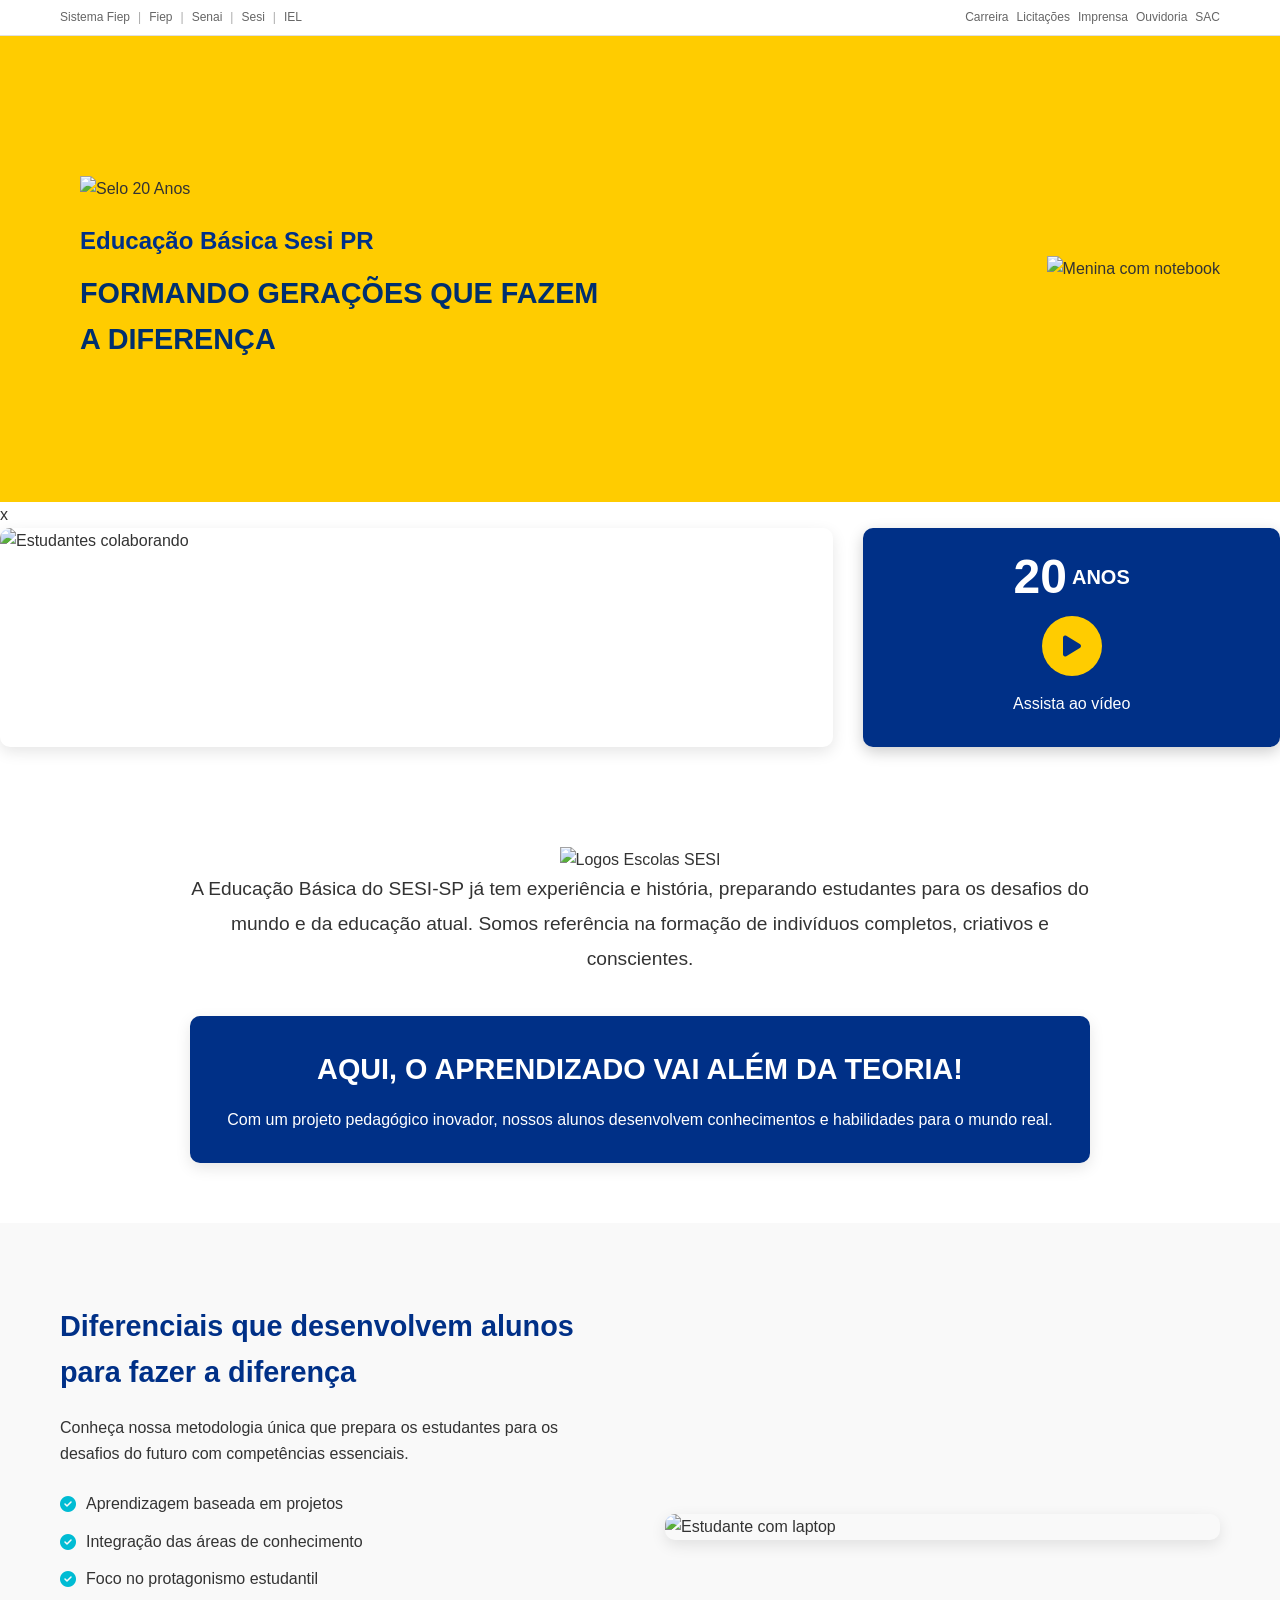
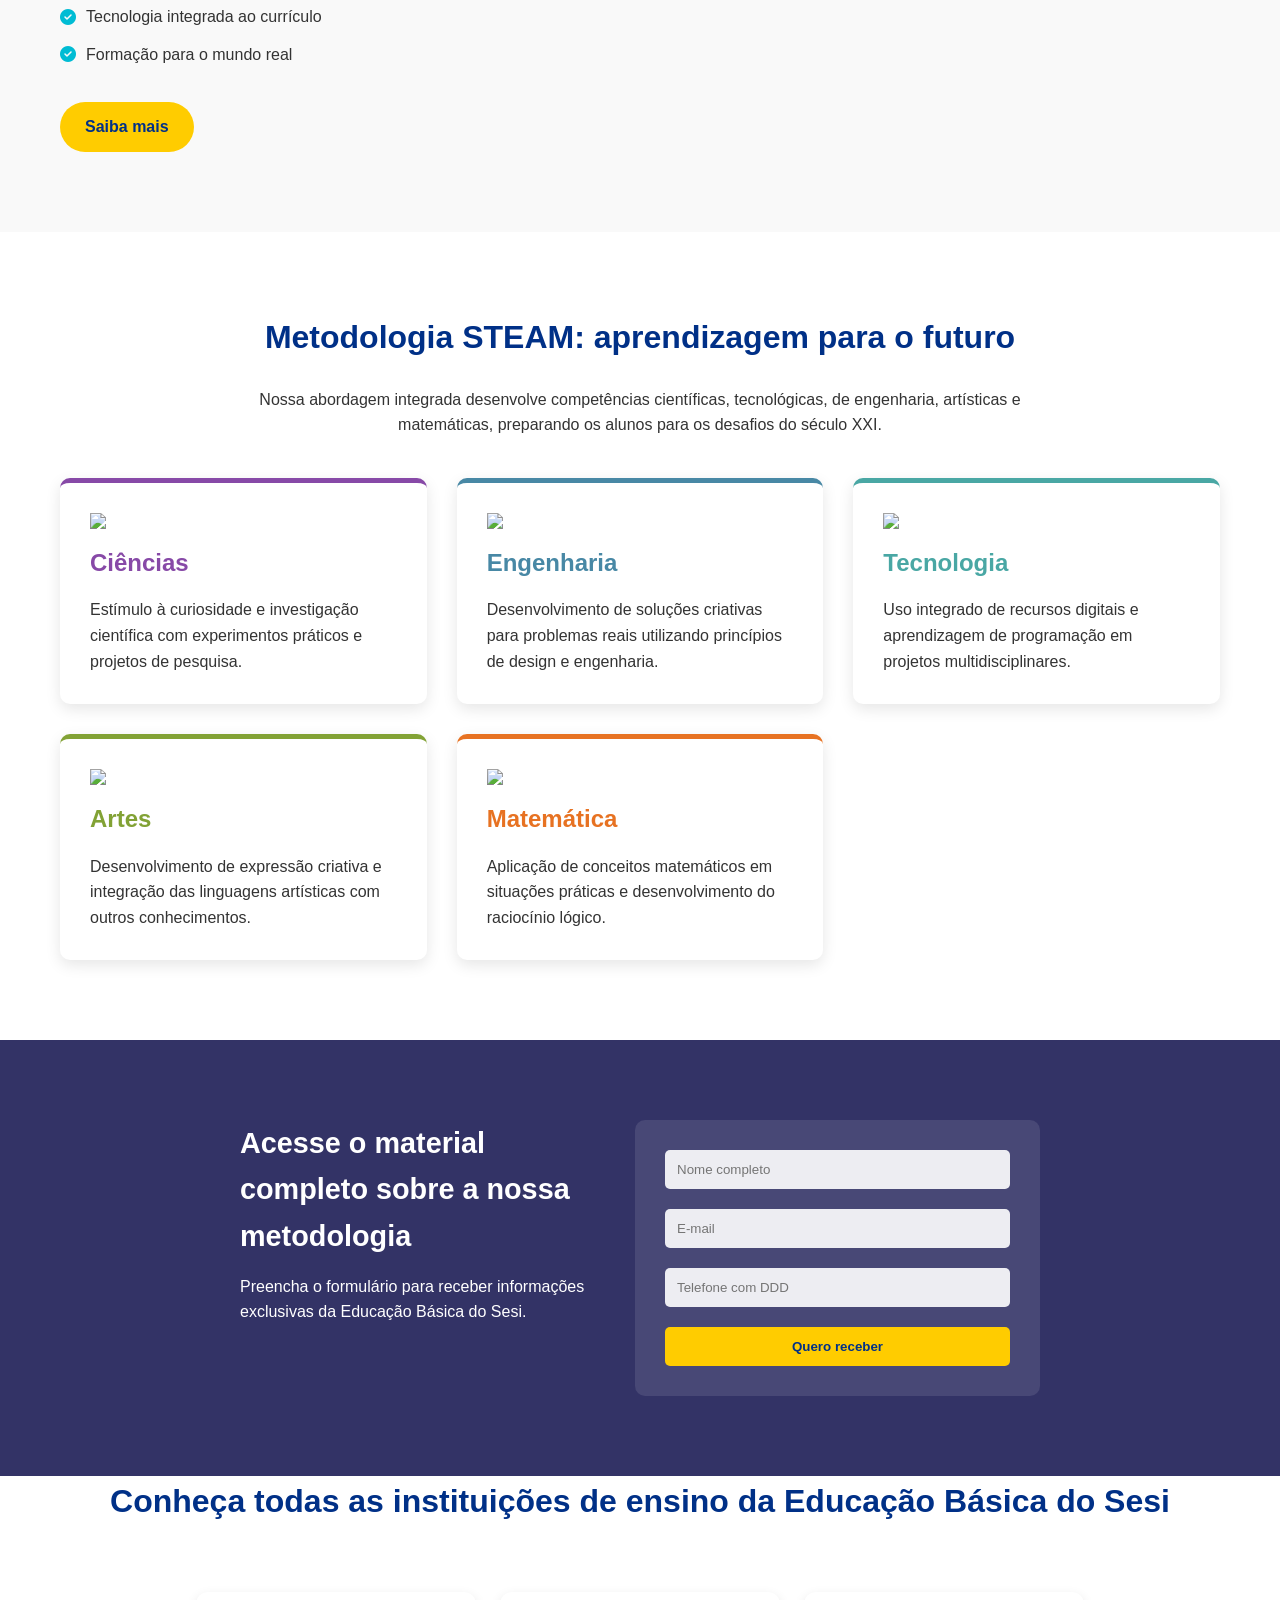
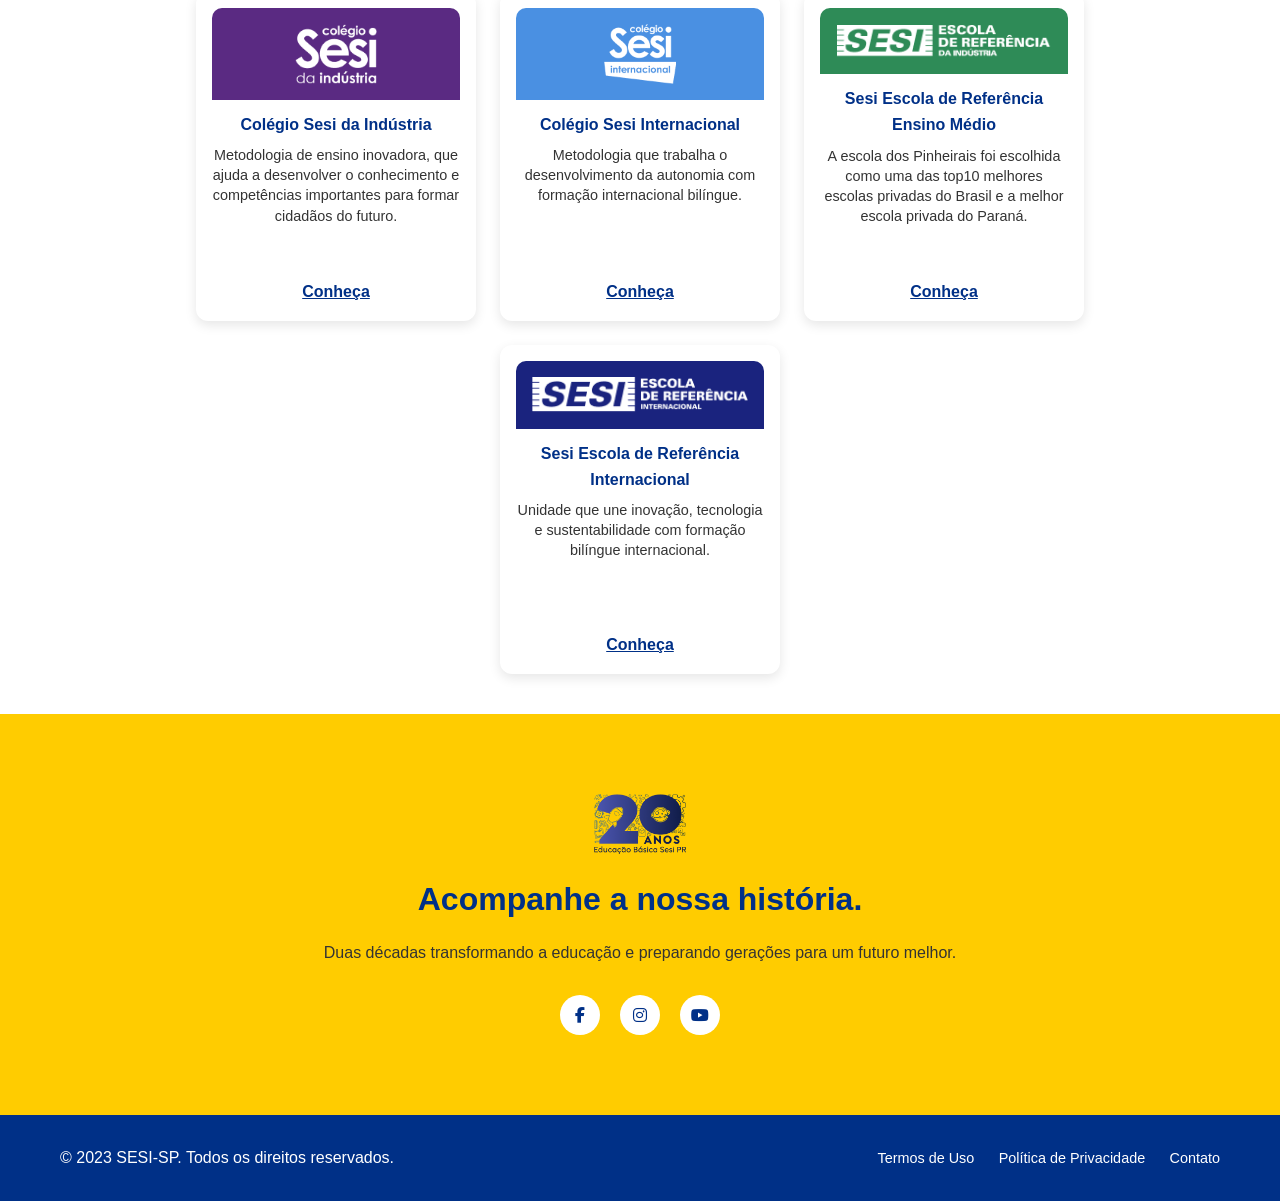
==== index.html @ 0df1d11f "Primeiro commit" ====
<!DOCTYPE html>
<html lang="pt-br">
<head>
  <meta charset="UTF-8">
  <meta name="viewport" content="width=device-width, initial-scale=1.0">
  <title>SESI - 20 Anos de Educação Básica</title>
  <link rel="stylesheet" href="styles.css">
  <link rel="stylesheet" href="https://cdnjs.cloudflare.com/ajax/libs/font-awesome/6.4.0/css/all.min.css">
</head>
<body>
  <!-- Header institucional branco do Sistema Fiep -->
<div class="header-institucional">
  <div class="container institucional-container">
    <div class="institucional-links">
      <a href="#">Sistema Fiep</a>
      <span>|</span>
      <a href="#">Fiep</a>
      <span>|</span>
      <a href="#">Senai</a>
      <span>|</span>
      <a href="#">Sesi</a>
      <span>|</span>
      <a href="#">IEL</a>
    </div>
    <div class="institucional-acessos">
      <a href="#">Carreira</a>
      <a href="#">Licitações</a>
      <a href="#">Imprensa</a>
      <a href="#">Ouvidoria</a>
      <a href="#">SAC</a>
    </div>
  </div>
</div>





<section class="hero" id="hero">
  <div class="hero-overlay">
    <div class="container hero-content">
      <div class="hero-left">
        <img src="selo_principal 1.png" alt="Selo 20 Anos" class="hero-selo">
        <h1 class="hero-title">Educação Básica Sesi PR</h1>
        <h2 class="hero-subtitle">FORMANDO GERAÇÕES QUE FAZEM A DIFERENÇA</h2>
      </div>
      <div class="hero-right">
        <img src="Image section.png" alt="Menina com notebook" class="hero-girl">
      </div>
    </div>
    
  </div>
</section>

x      
      
      <div class="hero-media">
        <div class="image-container">
          <img src="84f79b8d1140497e7cabdda8fb8dc31357191527.jpg" alt="Estudantes colaborando" class="student-image">
        </div>
        <div class="video-container">
          <div class="video-card">
            <span class="video-logo"><span class="number-20">20</span> <span class="anos">ANOS</span></span>
            <button class="video-btn" id="videoBtn">
              <i class="fas fa-play"></i>
            </button>
            <p>Assista ao vídeo</p>
          </div>
        </div>
      </div>
    </div>
  </section>

  <!-- Mission Statement -->
  <section class="mission">
    <div class="container">
      <div class="hero-logos">
        <img src="Logos section.png" alt="Logos Escolas SESI">
      </div>
      <p class="mission-text">A Educação Básica do SESI-SP já tem experiência e história, preparando estudantes para os desafios do mundo e da educação atual. Somos referência na formação de indivíduos completos, criativos e conscientes.</p>
      
      <div class="highlight-box">
        <h2>AQUI, O APRENDIZADO VAI ALÉM DA TEORIA!</h2>
        <p>Com um projeto pedagógico inovador, nossos alunos desenvolvem conhecimentos e habilidades para o mundo real.</p>
      </div>
    </div>
  </section>

  <!-- Differentials Section -->
  <section class="differentials">
    <div class="container">
      <div class="diff-content">
        <h2>Diferenciais que desenvolvem alunos para fazer a diferença</h2>
        <p>Conheça nossa metodologia única que prepara os estudantes para os desafios do futuro com competências essenciais.</p>
        <ul class="diff-list">
          <li><i class="fas fa-check-circle"></i> Aprendizagem baseada em projetos</li>
          <li><i class="fas fa-check-circle"></i> Integração das áreas de conhecimento</li>
          <li><i class="fas fa-check-circle"></i> Foco no protagonismo estudantil</li>
          <li><i class="fas fa-check-circle"></i> Tecnologia integrada ao currículo</li>
          <li><i class="fas fa-check-circle"></i> Formação para o mundo real</li>
        </ul>
        <a href="#" class="cta-button">Saiba mais</a>
      </div>
      <div class="diff-image">
        <img src="https://images.pexels.com/photos/8197534/pexels-photo-8197534.jpeg?auto=compress&cs=tinysrgb&w=1260&h=750&dpr=1" alt="Estudante com laptop" class="student-laptop">
      </div>
    </div>
  </section>

  <!-- STEAM Methodology -->
  <section class="steam-methodology" id="metodologia">
    <div class="container">
      <h2 class="section-title">Metodologia STEAM: aprendizagem para o futuro</h2>
      <p class="section-description">Nossa abordagem integrada desenvolve competências científicas, tecnológicas, de engenharia, artísticas e matemáticas, preparando os alunos para os desafios do século XXI.</p>
      
      <div class="steam-areas" id="areas">
        <div class="steam-card" style="--steam-color: #8749A7;">
          <div class="steam-logo">
           <img src="ciencia.png">
          </div>
          <h3>Ciências</h3>
          <p>Estímulo à curiosidade e investigação científica com experimentos práticos e projetos de pesquisa.</p>
        </div>
        
        <div class="steam-card" style="--steam-color: #4888A5;">
          <div class="steam-logo">
            <img src="engenharia.png">
          </div>
          <h3>Engenharia</h3>
          <p>Desenvolvimento de soluções criativas para problemas reais utilizando princípios de design e engenharia.</p>
        </div>
        
        <div class="steam-card" style="--steam-color: #49A7A4;">
          <div class="steam-logo">
           <img src="tecnologia.png">
          </div>
          <h3>Tecnologia</h3>
          <p>Uso integrado de recursos digitais e aprendizagem de programação em projetos multidisciplinares.</p>
        </div>
        
        <div class="steam-card" style="--steam-color: #82A235;">
          <div class="steam-logo">
            <img src="artes.png">
          </div>
          <h3>Artes</h3>
          <p>Desenvolvimento de expressão criativa e integração das linguagens artísticas com outros conhecimentos.</p>
        </div>
        
        <div class="steam-card" style="--steam-color: #E77222;">
          <div class="steam-logo">
            <img src="matematica.png">
          </div>
          <h3>Matemática</h3>
          <p>Aplicação de conceitos matemáticos em situações práticas e desenvolvimento do raciocínio lógico.</p>
        </div>
      </div>
    </div>
  </section>

  <!-- Contact Form -->
  <section class="contact-form" id="contato">
    <div class="container">
      <div class="form-wrapper">
        <div class="form-text">
          <h2>Acesse o material completo sobre a nossa metodologia</h2>
          <p>Preencha o formulário para receber informações exclusivas da Educação Básica do Sesi.</p>
        </div>
        
        <form id="materialForm">
          <div class="form-group">
            <input type="text" id="nome" placeholder="Nome completo" required>
          </div>
          <div class="form-group">
            <input type="email" id="email" placeholder="E-mail" required>
          </div>
          <div class="form-group">
            <input type="tel" id="telefone" placeholder="Telefone com DDD" required>
          </div>
          <button type="submit" class="submit-btn">Quero receber</button>
        </form>
      </div>
    </div>
  </section>

  <!-- Educational Institutions -->
  <section class="institutions">
    <div class="container">
      <h2 class="section-title">Conheça todas as instituições de ensino da Educação Básica do Sesi</h2>
      
<div class="institutions-grid">
  <div class="institution-card">
    <div class="institution-image-area bg-purple">
      <img src="imagens/sesi da industria.png" alt="Logo SESI" class="institution-logo">
    </div>
    <h3>Colégio Sesi da Indústria</h3>
    <p>Metodologia de ensino inovadora, que ajuda a desenvolver o conhecimento e competências importantes para formar cidadãos do futuro.</p>
    <a href="#" class="more-info">Conheça</a>
  </div>

  <div class="institution-card">
    <div class="institution-image-area bg-blue">
      <img src="imagens/Grupo_2693.png" alt="Logo SESI" class="institution-logo">
    </div>
    <h3>Colégio Sesi Internacional</h3>
    <p>Metodologia que trabalha o desenvolvimento da autonomia com formação internacional bilíngue.</p>
    <a href="#" class="more-info">Conheça</a>
  </div>

  <div class="institution-card">
    <div class="institution-image-area bg-green">
      <img src="imagens/logo-escola_referencia.png" alt="Logo SESI" class="institution-logo">
    </div>
    <h3>Sesi Escola de Referência Ensino Médio</h3>
    <p>A escola dos Pinheirais foi escolhida como uma das top10 melhores escolas privadas do Brasil e a melhor escola privada do Paraná.</p>
    <a href="#" class="more-info">Conheça</a>
  </div>

  <div class="institution-card">
    <div class="institution-image-area bg-darkblue">
      <img src="imagens/logo-escola-referencia_internacional.png" alt="Logo SESI" class="institution-logo">
    </div>
    <h3>Sesi Escola de Referência Internacional</h3>
    <p>Unidade que une inovação, tecnologia e sustentabilidade com formação bilíngue internacional.</p>
    <a href="#" class="more-info">Conheça</a>
  </div>
</div>


  </section>

  <!-- History Section -->
  <section class="history">
    <div class="container">
      <div class="history-content">
        <div class="anniversary-logo footer-logo">
         <img src="selos/selo_20_anos_foooter.png">
        </div>
        <h2>Acompanhe a nossa história.</h2>
        <p>Duas décadas transformando a educação e preparando gerações para um futuro melhor.</p>
        <div class="social-links">
          <a href="#" class="social-icon"><i class="fab fa-facebook-f"></i></a>
          <a href="#" class="social-icon"><i class="fab fa-instagram"></i></a>
          <a href="#" class="social-icon"><i class="fab fa-youtube"></i></a>
        </div>
      </div>
    </div>
  </section>

  <!-- Footer -->
  <footer>
    <div class="container">
      <div class="footer-content">
        <p>&copy; 2023 SESI-SP. Todos os direitos reservados.</p>
        <div class="footer-links">
          <a href="#">Termos de Uso</a>
          <a href="#">Política de Privacidade</a>
          <a href="#">Contato</a>
        </div>
      </div>
    </div>
  </footer>

  <!-- Video Modal -->
  <div class="modal" id="videoModal">
    <div class="modal-content">
      <span class="close-btn">&times;</span>
      <div class="video-wrapper">
        <iframe width="560" height="315" src="" title="SESI 20 Anos" frameborder="0" allow="accelerometer; autoplay; clipboard-write; encrypted-media; gyroscope; picture-in-picture" allowfullscreen></iframe>
      </div>
    </div>
  </div>

  <script src="script.js"></script>
</body>
</html>
---- styles.css ----
/* Base Styles */
:root {
  --primary-color: #FFCC00;
  --secondary-color: #003087;
  --text-color: #333333;
  --light-text: #FFFFFF;
  --background-light: #F9F9F9;
  --steam-science: #9C27B0;
  --steam-engineering: #2196F3;
  --steam-technology: #00BCD4;
  --steam-arts: #4CAF50;
  --steam-math: #FF9800;
  --form-bg: #333366;
}

* {
  margin: 0;
  padding: 0;
  box-sizing: border-box;
}

body {
  font-family: 'Segoe UI', Tahoma, Geneva, Verdana, sans-serif;
  line-height: 1.6;
  color: var(--text-color);
  overflow-x: hidden;
}

.container {
  width: 100%;
  max-width: 1200px;
  margin: 0 auto;
  padding: 0 20px;
}
/* Header institucional (Sistema Fiep, etc.) */
.header-institucional {
  background-color: #fff;
  font-size: 12px;
  color: #666;
  padding: 8px 0;
  border-bottom: 1px solid #e0e0e0;
  z-index: 101;
  position: relative;
}

.institucional-container {
  display: flex;
  justify-content: space-between;
  align-items: center;
  flex-wrap: wrap;
}

.institucional-links,
.institucional-acessos {
  display: flex;
  gap: 8px;
  flex-wrap: wrap;
}

.institucional-links a,
.institucional-acessos a {
  color: #666;
  text-decoration: none;
  font-weight: 500;
  transition: color 0.3s ease;
}

.institucional-links a:hover,
.institucional-acessos a:hover {
  color: #003087; /* mesmo tom azul do SESI */
}

.institucional-links span {
  color: #aaa;
}

a {
  text-decoration: none;
  color: var(--secondary-color);
  transition: all 0.3s ease;
}

ul {
  list-style: none;
}

.section-title {
  font-size: 2rem;
  margin-bottom: 1.5rem;
  text-align: center;
  color: var(--secondary-color);
}

.section-description {
  text-align: center;
  margin-bottom: 2rem;
  max-width: 800px;
  margin-left: auto;
  margin-right: auto;
}
.hero {
  background-image: url('b9b2c819c9bad658541dc6cc0279232cd9ac07ca.jpg'); /* fundo amarelo com sala */
  background-size: cover;
  background-position: center;
  background-repeat: no-repeat;
  padding: 80px 0 60px;
  position: relative;
  overflow: hidden;
}

.hero-overlay {
  /* amarelo com leve opacidade */
  width: 100%;
  height: 100%;
  position: relative;
  padding: 60px 0 20px;
}

.hero-content {
  display: flex;
  justify-content: space-between;
  align-items: center;
  flex-wrap: wrap;
}

.hero-left {
  max-width: 50%;
  padding: 20px;
}

.hero-selo {
  width: 250px;
  margin-bottom: 20px;
}

.hero-title {
  font-size: 1.5rem;
  color: var(--secondary-color);
  margin-bottom: 10px;
}

.hero-subtitle {
  font-size: 1.8rem;
  color: #002f6e;
  font-weight: 800;
}

.hero-right {
  max-width: 45%;
  text-align: center;
}

.hero-girl {
  max-width: 100%;
  height: auto;
}

.hero-logos {
  margin-top: 40px;
  text-align: center;
}

.hero-logos img {
  max-width: 100%;
  height: auto;
}

/* Header Styles */
header {
  background-color: white;
  box-shadow: 0 2px 10px rgba(0,0,0,0.1);
  position: sticky;
  top: 0;
  z-index: 100;
}

.top-nav {
  display: flex;
  justify-content: space-between;
  align-items: center;
  padding: 15px 0;
}

.logo {
  height: 30px;
}

.desktop-nav ul {
  display: flex;
}

.desktop-nav li {
  margin-left: 25px;
}

.desktop-nav a {
  font-weight: 500;
}

.desktop-nav a:hover {
  color: var(--primary-color);
}

.mobile-menu-btn {
  display: none;
  background: none;
  border: none;
  cursor: pointer;
}

.mobile-menu-btn span {
  display: block;
  width: 25px;
  height: 3px;
  background-color: var(--secondary-color);
  margin: 5px 0;
  transition: all 0.3s ease;
}

.mobile-nav {
  display: none;
  background-color: white;
  padding: 15px 0;
}

.mobile-nav ul {
  display: flex;
  flex-direction: column;
}

.mobile-nav li {
  margin: 10px 0;
}

/* Hero Section */
.hero {
  background-color: var(--primary-color);
  padding: 60px 0;
  position: relative;
  overflow: hidden;
}

.hero-content {
  margin-bottom: 40px;
}

.anniversary-logo {
  margin-bottom: 20px;
}

.anniversary-logo h1 {
  font-size: 4rem;
  font-weight: 800;
  color: var(--secondary-color);
  display: flex;
  align-items: center;
}

.number-20 {
  font-size: 1.2em;
  line-height: 0.8;
}

.anos {
  font-size: 0.5em;
  margin-left: 5px;
}

.subtitle {
  font-size: 1.2rem;
  color: var(--secondary-color);
  font-weight: 500;
  margin-top: -10px;
}

.tagline {
  font-size: 2rem;
  color: var(--secondary-color);
  font-weight: 700;
  max-width: 700px;
  line-height: 1.2;
}

.hero-media {
  display: flex;
  gap: 30px;
}

.image-container {
  flex: 1;
  border-radius: 10px;
  overflow: hidden;
  box-shadow: 0 5px 15px rgba(0,0,0,0.1);
}

.student-image {
  width: 100%;
  height: 100%;
  object-fit: cover;
}

.video-container {
  flex: 0.5;
  display: flex;
  align-items: center;
  justify-content: center;
}

.video-card {
  background-color: var(--secondary-color);
  color: white;
  padding: 30px;
  border-radius: 10px;
  text-align: center;
  box-shadow: 0 5px 15px rgba(0,0,0,0.2);
  width: 100%;
  height: 100%;
  display: flex;
  flex-direction: column;
  justify-content: center;
  align-items: center;
}

.video-logo {
  font-size: 2.5rem;
  font-weight: 800;
  display: flex;
  align-items: center;
  color: white;
  margin-bottom: 20px;
}

.video-btn {
  background-color: var(--primary-color);
  color: var(--secondary-color);
  width: 60px;
  height: 60px;
  border-radius: 50%;
  display: flex;
  align-items: center;
  justify-content: center;
  border: none;
  cursor: pointer;
  font-size: 1.5rem;
  margin-bottom: 15px;
  transition: all 0.3s ease;
}

.video-btn:hover {
  transform: scale(1.1);
  background-color: white;
}

/* Mission Section */
.mission {
  padding: 60px 0;
  background-color: white;
}

.mission-text {
  font-size: 1.2rem;
  text-align: center;
  max-width: 900px;
  margin: 0 auto 40px;
  line-height: 1.8;
}

.highlight-box {
  background-color: var(--secondary-color);
  color: white;
  text-align: center;
  padding: 30px;
  border-radius: 10px;
  box-shadow: 0 5px 15px rgba(0,0,0,0.1);
  max-width: 900px;
  margin: 0 auto;
}

.highlight-box h2 {
  font-size: 1.8rem;
  margin-bottom: 15px;
}

/* Differentials Section */
.differentials {
  padding: 80px 0;
  background-color: var(--background-light);
}

.differentials .container {
  display: flex;
  align-items: center;
  gap: 50px;
}

.diff-content {
  flex: 1;
}

.diff-content h2 {
  font-size: 1.8rem;
  margin-bottom: 20px;
  color: var(--secondary-color);
}

.diff-list {
  margin: 25px 0;
}

.diff-list li {
  margin-bottom: 12px;
  display: flex;
  align-items: center;
}

.diff-list i {
  color: var(--steam-technology);
  margin-right: 10px;
}

.cta-button {
  display: inline-block;
  background-color: var(--primary-color);
  color: var(--secondary-color);
  font-weight: 600;
  padding: 12px 25px;
  border-radius: 30px;
  margin-top: 10px;
  transition: all 0.3s ease;
}

.cta-button:hover {
  transform: translateY(-3px);
  box-shadow: 0 5px 15px rgba(0,0,0,0.1);
}

.diff-image {
  flex: 1;
  border-radius: 10px;
  overflow: hidden;
  box-shadow: 0 5px 15px rgba(0,0,0,0.1);
}

.student-laptop {
  width: 100%;
  height: 100%;
  object-fit: cover;
}

/* STEAM Methodology */
.steam-methodology {
  padding: 80px 0;
  background-color: white;
}

.steam-areas {
  display: grid;
  grid-template-columns: repeat(auto-fit, minmax(280px, 1fr));
  gap: 30px;
  margin-top: 40px;
}

.steam-card {
  background-color: white;
  border-radius: 10px;
  padding: 30px;
  box-shadow: 0 5px 15px rgba(0,0,0,0.1);
  border-top: 5px solid var(--steam-color);
  transition: all 0.3s ease;
  position: relative;
}

.steam-card:hover {
  transform: translateY(-5px);
  box-shadow: 0 10px 25px rgba(0,0,0,0.15);
}

.steam-logo {
  font-size: 1.8rem;
  font-weight: 800;
  display: flex;
  align-items: center;
  color: var(--steam-color);
  margin-bottom: 15px;
}

.steam-card h3 {
  font-size: 1.5rem;
  color: var(--steam-color);
  margin-bottom: 15px;
}

/* Contact Form */
.contact-form {
  padding: 80px 0;
  background-color: var(--form-bg);
  color: white;
}

.form-wrapper {
  max-width: 800px;
  margin: 0 auto;
  display: flex;
  gap: 50px;
}

.form-text {
  flex: 1;
}

.form-text h2 {
  font-size: 1.8rem;
  margin-bottom: 15px;
}

form {
  flex: 1;
  background-color: rgba(255,255,255,0.1);
  padding: 30px;
  border-radius: 10px;
}

.form-group {
  margin-bottom: 20px;
}

input {
  width: 100%;
  padding: 12px;
  border: none;
  border-radius: 5px;
  background-color: rgba(255,255,255,0.9);
}

.submit-btn {
  width: 100%;
  padding: 12px;
  background-color: var(--primary-color);
  color: var(--secondary-color);
  border: none;
  border-radius: 5px;
  font-weight: 600;
  cursor: pointer;
  transition: all 0.3s ease;
}

.submit-btn:hover {
  background-color: white;
}
.institutions-grid {
  display: flex;
  justify-content: center;
  gap: 24px;
  flex-wrap: wrap;
  padding: 40px 0;
}

.institution-card {
  width: 280px;
  height: 329px;
  background-color: white;
  border-radius: 12px;
  box-shadow: 0 4px 12px rgba(0, 0, 0, 0.1);
  display: flex;
  flex-direction: column;
  align-items: center;
  text-align: center;
  padding: 16px;
  box-sizing: border-box;
}

.institution-image-area {
  width: 100%;
  padding: 16px;
  border-top-left-radius: 12px;
  border-top-right-radius: 12px;
  display: flex;
  justify-content: center;
  align-items: center;
}

.institution-logo {
  max-height: 60px;
  max-width: 100%;
  object-fit: contain;
}

.institution-card h3 {
  font-size: 1rem;
  font-weight: bold;
  margin: 12px 0 8px;
  color: var(--secondary-color);
}

.institution-card p {
  font-size: 0.9rem;
  line-height: 1.4;
  flex-grow: 1;
  margin-bottom: 12px;
}

.more-info {
  font-weight: 600;
  color: var(--secondary-color);
  text-decoration: underline;
}

.bg-purple { background-color: #5A2A82; }
.bg-blue { background-color: #4A90E2; }
.bg-green { background-color: #2E8B57; }
.bg-darkblue { background-color: #1A237E; }


.more-info {
  font-weight: 600;
  color: var(--secondary-color);
  text-decoration: underline;
}

.bg-purple { background-color: #5A2A82; }
.bg-blue { background-color: #4A90E2; }
.bg-green { background-color: #2E8B57; }
.bg-darkblue { background-color: #1A237E; }





.more-info {
  display: inline-block;
  margin-top: 15px;
  font-weight: 600;
  color: var(--secondary-color);
}

.more-info:hover {
  color: var(--primary-color);
}

/* History Section */
.history {
  padding: 80px 0;
  background-color: var(--primary-color);
}

.history-content {
  text-align: center;
  max-width: 700px;
  margin: 0 auto;
}

.footer-logo {
  margin-bottom: 20px;
  display: flex;
  justify-content: center;
}

.history-content h2 {
  font-size: 2rem;
  color: var(--secondary-color);
  margin-bottom: 15px;
}

.social-links {
  margin-top: 30px;
  display: flex;
  justify-content: center;
  gap: 20px;
}

.social-icon {
  display: flex;
  align-items: center;
  justify-content: center;
  width: 40px;
  height: 40px;
  background-color: white;
  color: var(--secondary-color);
  border-radius: 50%;
  transition: all 0.3s ease;
}

.social-icon:hover {
  transform: translateY(-3px);
  box-shadow: 0 5px 10px rgba(0,0,0,0.1);
}

/* Footer */
footer {
  padding: 30px 0;
  background-color: var(--secondary-color);
  color: white;
}

.footer-content {
  display: flex;
  justify-content: space-between;
  align-items: center;
}

.footer-links a {
  color: white;
  margin-left: 20px;
  font-size: 0.9rem;
}

.footer-links a:hover {
  color: var(--primary-color);
}

/* Modal */
.modal {
  display: none;
  position: fixed;
  z-index: 1000;
  left: 0;
  top: 0;
  width: 100%;
  height: 100%;
  background-color: rgba(0,0,0,0.8);
  opacity: 0;
  transition: opacity 0.3s ease;
}

.modal.show {
  display: flex;
  align-items: center;
  justify-content: center;
  opacity: 1;
}

.modal-content {
  background-color: white;
  width: 90%;
  max-width: 800px;
  border-radius: 10px;
  position: relative;
}

.close-btn {
  position: absolute;
  top: 10px;
  right: 20px;
  font-size: 28px;
  cursor: pointer;
  color: #333;
  z-index: 10;
}

.video-wrapper {
  position: relative;
  padding-bottom: 56.25%;
  height: 0;
  overflow: hidden;
  border-radius: 10px;
}

.institution-image-area {
  padding: 16px;
  border-top-left-radius: 10px;
  border-top-right-radius: 10px;
}


.video-wrapper iframe {
  position: absolute;
  top: 0;
  left: 0;
  width: 100%;
  height: 100%;
  border-radius: 10px;
}

.main-footer {
  background-color: #ffd500;
  padding: 40px 0;
  color: #333;
  text-align: center;
}

.footer-container {
  display: flex;
  flex-direction: column;
  align-items: center;
  gap: 20px;
}

.footer-logo img {
  height: 60px;
}

.footer-text {
  max-width: 600px;
}

.footer-social a {
  color: #333;
  margin: 0 10px;
  font-size: 20px;
  transition: color 0.3s;
}

.footer-social a:hover {
  color: #0072ce;
}


/* Animations */
@keyframes fadeIn {
  from { opacity: 0; transform: translateY(20px); }
  to { opacity: 1; transform: translateY(0); }
}

.hero-content, .steam-card, .institution-card, .diff-content, .diff-image {
  animation: fadeIn 0.6s ease-out forwards;
}

.steam-card:nth-child(1) { animation-delay: 0.1s; }
.steam-card:nth-child(2) { animation-delay: 0.2s; }
.steam-card:nth-child(3) { animation-delay: 0.3s; }
.steam-card:nth-child(4) { animation-delay: 0.4s; }
.steam-card:nth-child(5) { animation-delay: 0.5s; }

/* Media Queries */
@media (max-width: 1024px) {
  .tagline {
    font-size: 1.8rem;
  }
  
  .hero-media {
    flex-direction: column;
  }
  
  .form-wrapper {
    flex-direction: column;
  }
}

@media (max-width: 768px) {
  .desktop-nav {
    display: none;
  }
  
  .mobile-menu-btn {
    display: block;
  }
  
  .differentials .container {
    flex-direction: column-reverse;
  }
  
  .anniversary-logo h1 {
    font-size: 3rem;
  }
  
  .tagline {
    font-size: 1.5rem;
  }
  
  .steam-areas {
    grid-template-columns: 1fr;
  }
  
  .footer-content {
    flex-direction: column;
    gap: 20px;
    text-align: center;
  }
  
  .footer-links a {
    margin: 0 10px;
  }
  
  .form-text, form {
    width: 100%;
  }
}

@media (max-width: 480px) {
  .anniversary-logo h1 {
    font-size: 2.5rem;
  }
  
  .section-title {
    font-size: 1.5rem;
  }
  
  .highlight-box h2 {
    font-size: 1.5rem;
  }
  
  .diff-content h2 {
    font-size: 1.5rem;
  }
  
  .steam-card {
    padding: 20px;
  }
}
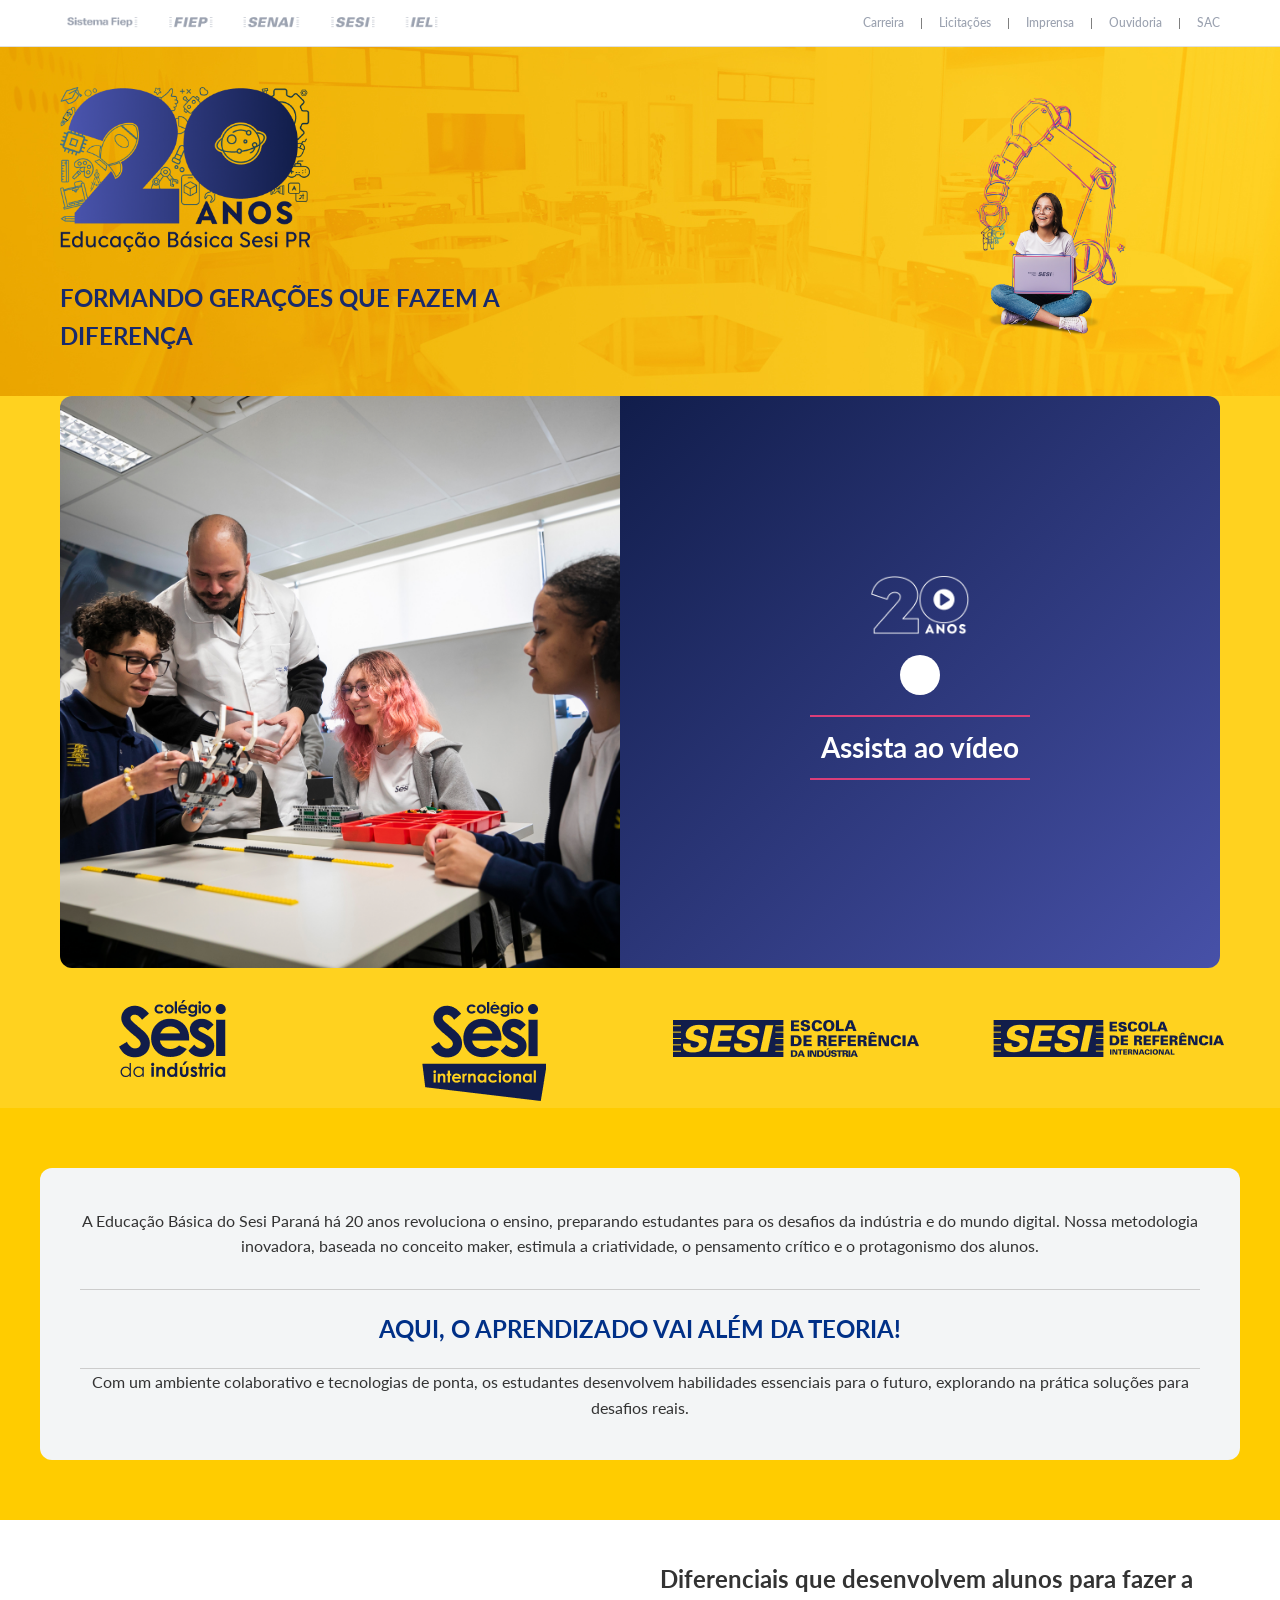
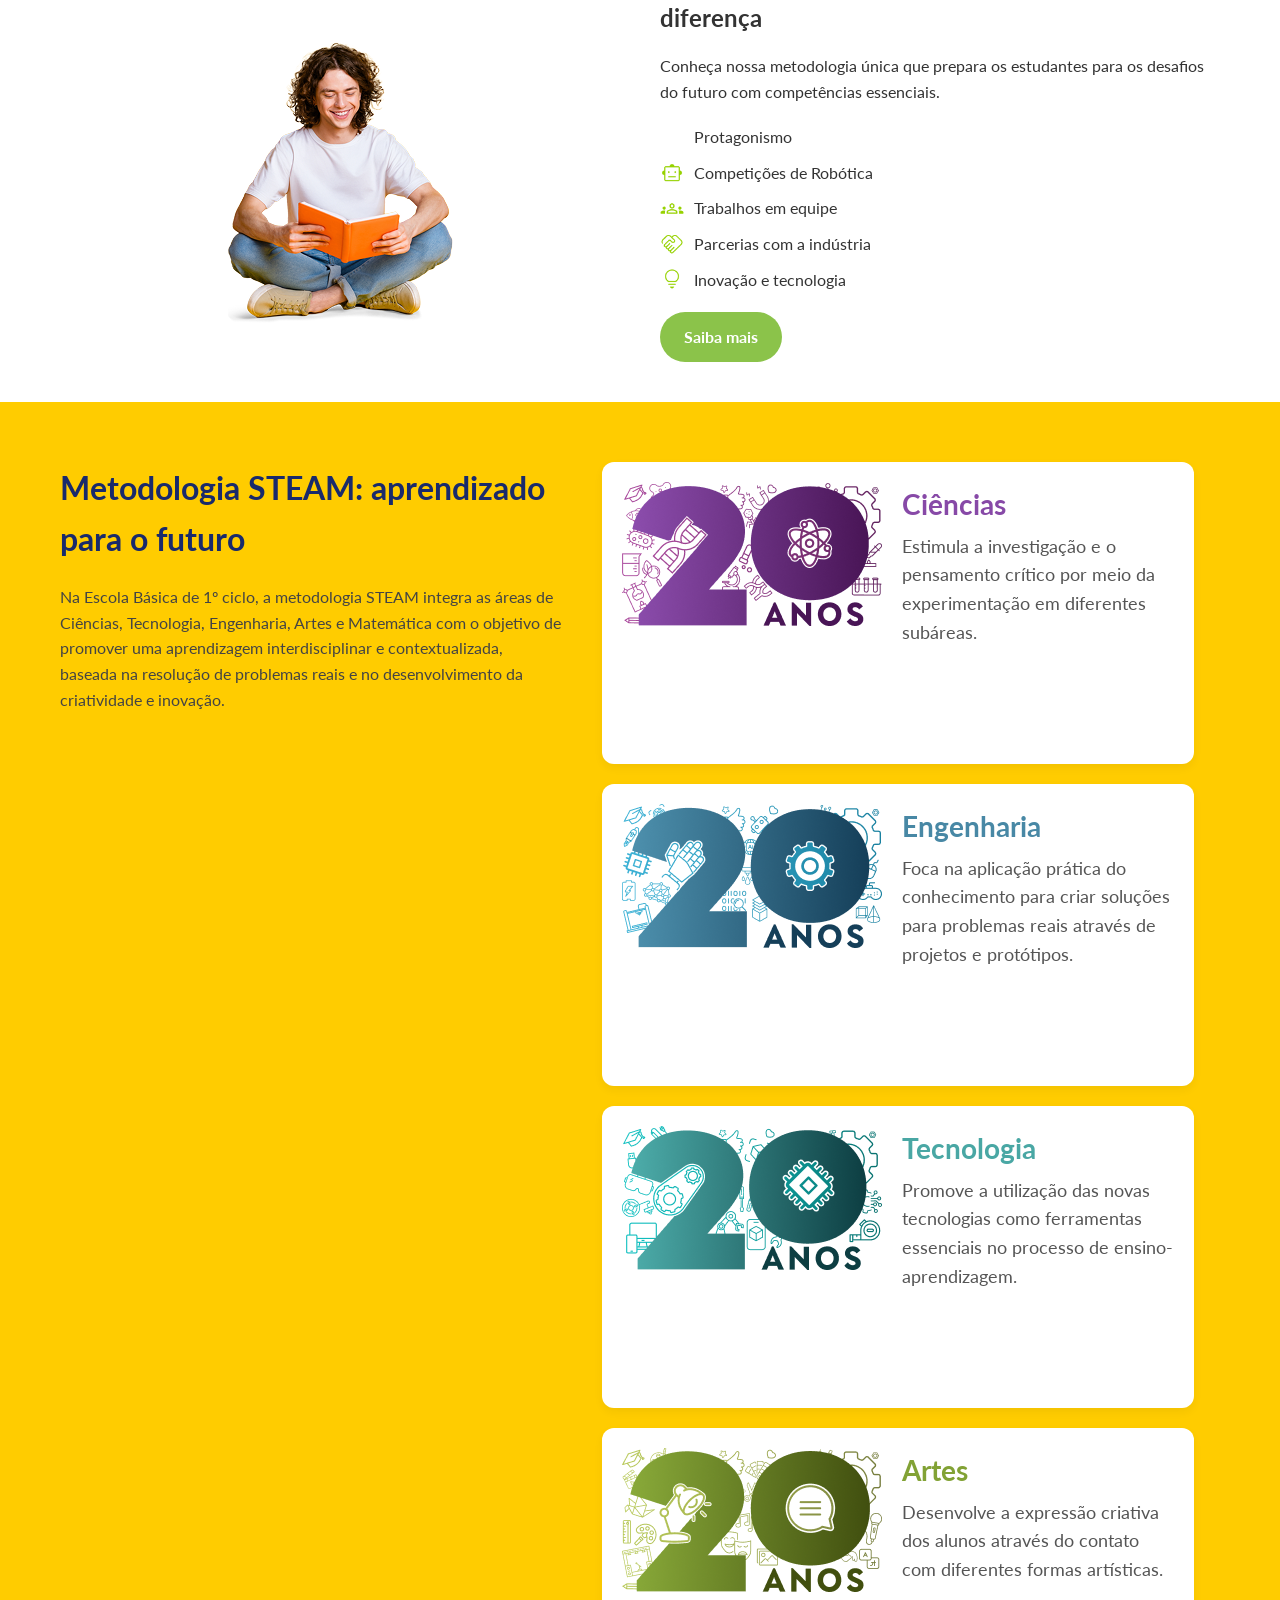
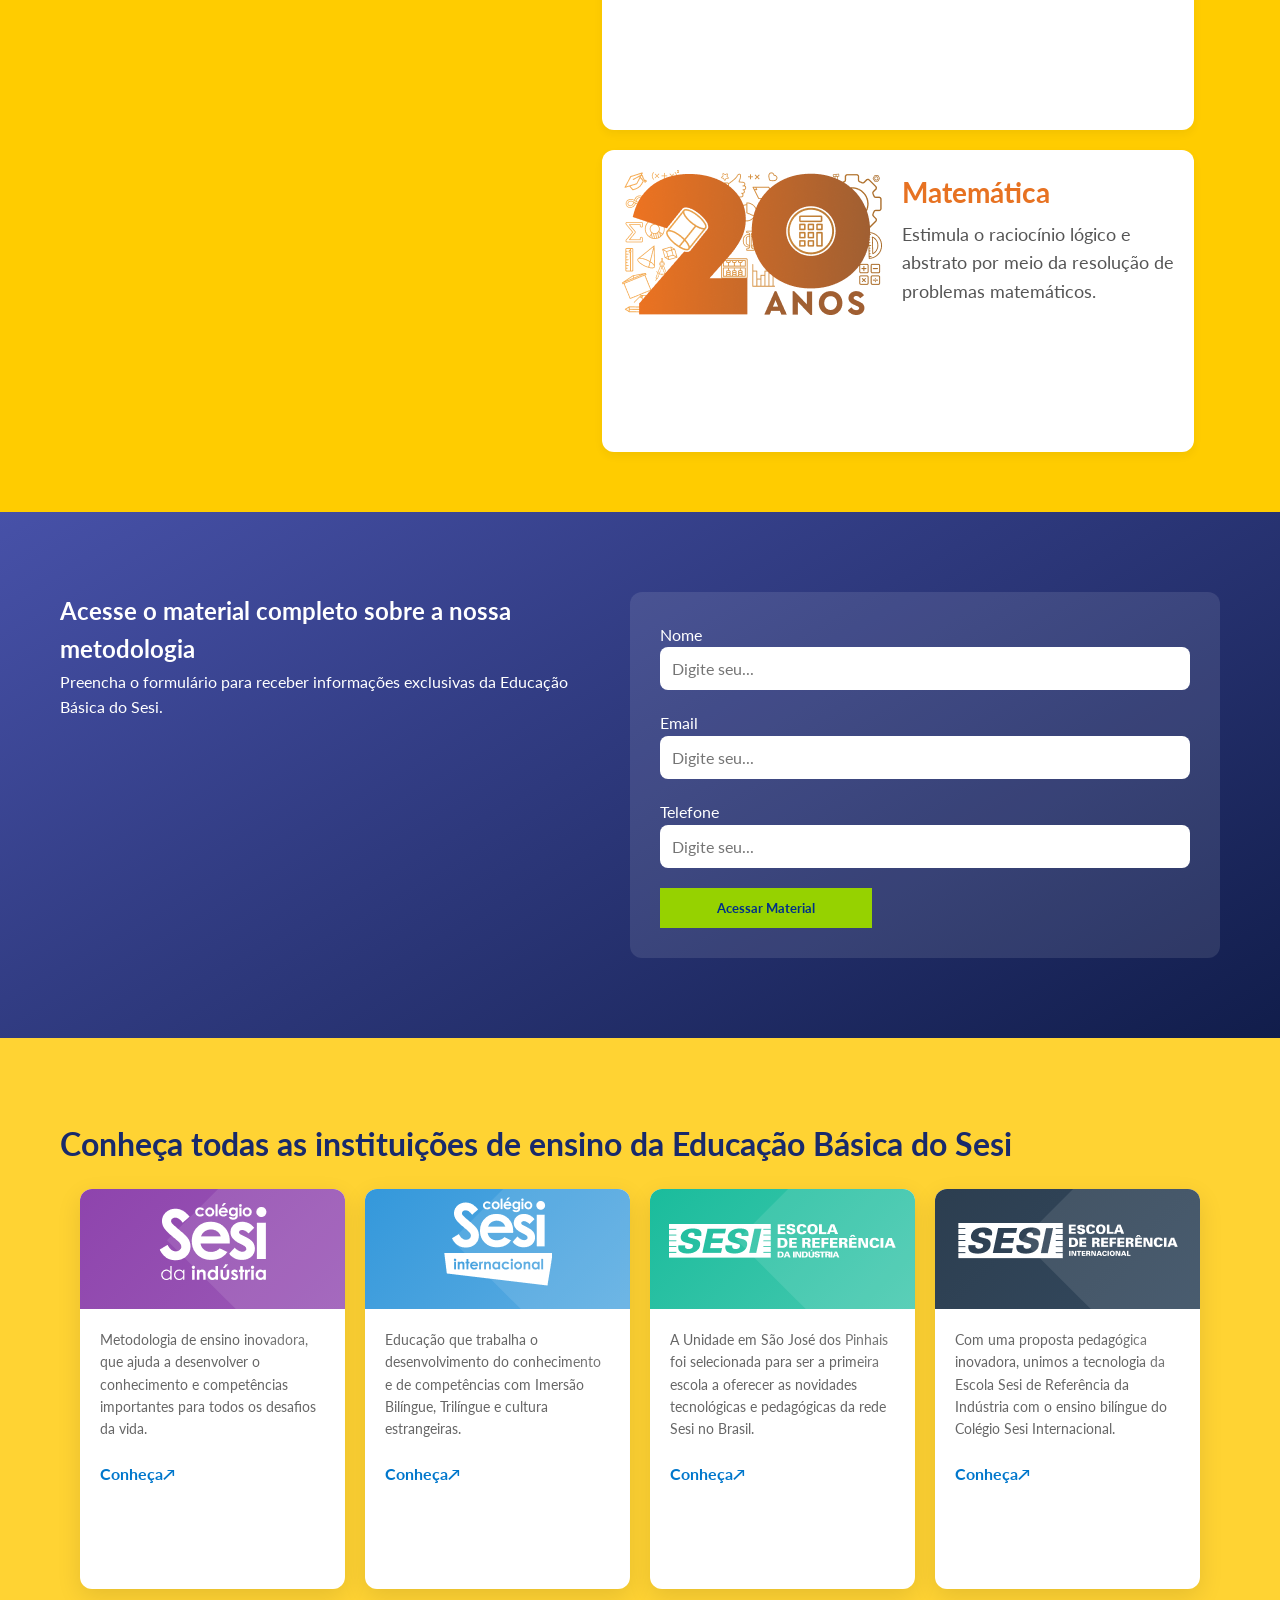
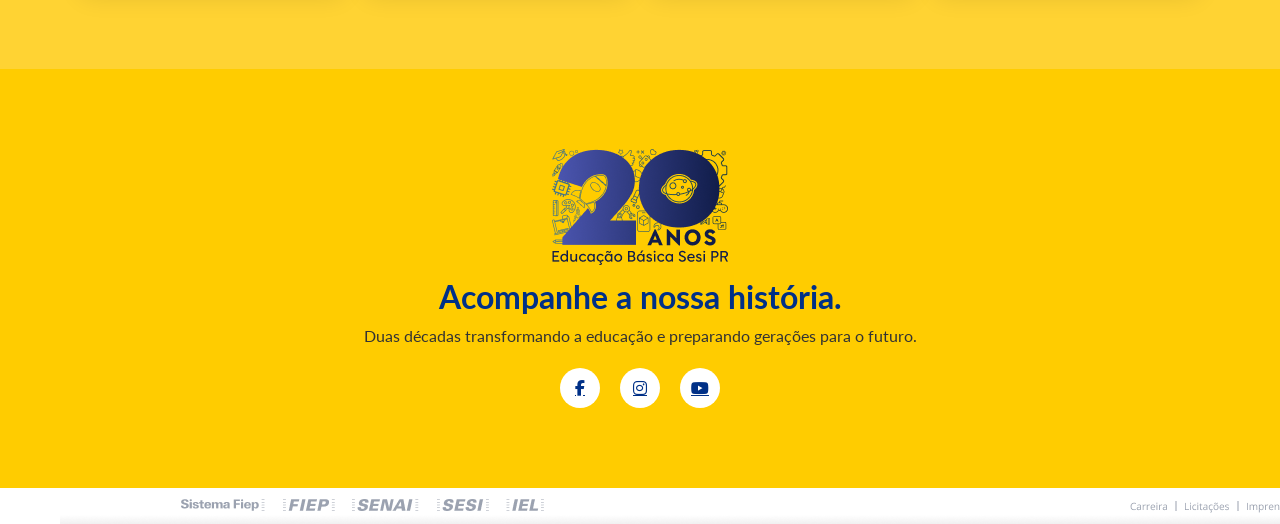
==== commit a4fd01d1: "responsividade em celulares e correcoes no css" ====
--- a/index.html
+++ b/index.html
@@ -6,270 +6,321 @@
   <title>SESI - 20 Anos de Educação Básica</title>
   <link rel="stylesheet" href="styles.css">
   <link rel="stylesheet" href="https://cdnjs.cloudflare.com/ajax/libs/font-awesome/6.4.0/css/all.min.css">
+  <link href="https://fonts.googleapis.com/css2?family=Lato:wght@400;700&display=swap" rel="stylesheet">
+
+  <meta name="description" content="A Educação Básica do SESI comemora 20 anos transformando gerações com inovação, protagonismo e metodologia STEAM.">
+  <meta property="og:title" content="SESI - 20 Anos de Educação Básica">
+  <meta property="og:description" content="Conheça nossa história, metodologia e diferenciais que preparam alunos para o futuro.">
+  <meta property="og:image" content="selos/selo_principal_20anos.png">
 </head>
 <body>
-  <!-- Header institucional branco do Sistema Fiep -->
+
+<!-- Header institucional -->
 <div class="header-institucional">
   <div class="container institucional-container">
     <div class="institucional-links">
-      <a href="#">Sistema Fiep</a>
-      <span>|</span>
-      <a href="#">Fiep</a>
-      <span>|</span>
-      <a href="#">Senai</a>
-      <span>|</span>
-      <a href="#">Sesi</a>
-      <span>|</span>
-      <a href="#">IEL</a>
+      <a href="#"><img src="imagens/Logo-barra-integradora.png"></a>
+      <a href="#"><img src="imagens/Logo-barra-integradora (1).png"></a>
+      <a href="#"><img src="imagens/Logo-barra-integradora (2).png"></a>
+      <a href="#"><img src="imagens/Logo-barra-integradora (3).png"></a>
+      <a href="#"><img src="imagens/Logo-barra-integradora (4).png"></a>
     </div>
     <div class="institucional-acessos">
       <a href="#">Carreira</a>
+      <span>|</span>
       <a href="#">Licitações</a>
+      <span>|</span>
       <a href="#">Imprensa</a>
+      <span>|</span>
       <a href="#">Ouvidoria</a>
+      <span>|</span>
       <a href="#">SAC</a>
+      
     </div>
   </div>
 </div>
 
 
 
-
-
+<!-- Hero Section -->
 <section class="hero" id="hero">
   <div class="hero-overlay">
     <div class="container hero-content">
       <div class="hero-left">
-        <img src="selo_principal 1.png" alt="Selo 20 Anos" class="hero-selo">
-        <h1 class="hero-title">Educação Básica Sesi PR</h1>
+        <img src="selos/selo_principal_20anos.png" alt="Selo 20 Anos" class="hero-selo">
         <h2 class="hero-subtitle">FORMANDO GERAÇÕES QUE FAZEM A DIFERENÇA</h2>
       </div>
       <div class="hero-right">
-        <img src="Image section.png" alt="Menina com notebook" class="hero-girl">
-      </div>
-    </div>
+        <img src="imagens/aluna_com_notebook.png" alt="Estudante com notebook" class="hero-girl">
+      </div>
+    </div>
+  </div>
+</section>
+
+<!-- Vídeo Comemorativo -->
+<section class="video-section">
+  <div class="container video-flex">
+    <div class="video-image">
+      <img src="imagens/alunos_trabalhando_em_equipe.jpg" alt="Estudantes colaborando">
+    </div>
+    <div class="video-content">
+  <img src="selos/selo_do_video.png" alt="Selo do vídeo" class="selo">
+
+  <button onclick="openVideoModal()" class="play-button">
     
-  </div>
-</section>
-
-x      
-      
-      <div class="hero-media">
-        <div class="image-container">
-          <img src="84f79b8d1140497e7cabdda8fb8dc31357191527.jpg" alt="Estudantes colaborando" class="student-image">
-        </div>
-        <div class="video-container">
-          <div class="video-card">
-            <span class="video-logo"><span class="number-20">20</span> <span class="anos">ANOS</span></span>
-            <button class="video-btn" id="videoBtn">
-              <i class="fas fa-play"></i>
-            </button>
-            <p>Assista ao vídeo</p>
-          </div>
-        </div>
-      </div>
-    </div>
-  </section>
-
-  <!-- Mission Statement -->
-  <section class="mission">
-    <div class="container">
-      <div class="hero-logos">
-        <img src="Logos section.png" alt="Logos Escolas SESI">
-      </div>
-      <p class="mission-text">A Educação Básica do SESI-SP já tem experiência e história, preparando estudantes para os desafios do mundo e da educação atual. Somos referência na formação de indivíduos completos, criativos e conscientes.</p>
-      
-      <div class="highlight-box">
-        <h2>AQUI, O APRENDIZADO VAI ALÉM DA TEORIA!</h2>
-        <p>Com um projeto pedagógico inovador, nossos alunos desenvolvem conhecimentos e habilidades para o mundo real.</p>
-      </div>
-    </div>
-  </section>
-
-  <!-- Differentials Section -->
-  <section class="differentials">
-    <div class="container">
-      <div class="diff-content">
-        <h2>Diferenciais que desenvolvem alunos para fazer a diferença</h2>
-        <p>Conheça nossa metodologia única que prepara os estudantes para os desafios do futuro com competências essenciais.</p>
-        <ul class="diff-list">
-          <li><i class="fas fa-check-circle"></i> Aprendizagem baseada em projetos</li>
-          <li><i class="fas fa-check-circle"></i> Integração das áreas de conhecimento</li>
-          <li><i class="fas fa-check-circle"></i> Foco no protagonismo estudantil</li>
-          <li><i class="fas fa-check-circle"></i> Tecnologia integrada ao currículo</li>
-          <li><i class="fas fa-check-circle"></i> Formação para o mundo real</li>
-        </ul>
-        <a href="#" class="cta-button">Saiba mais</a>
-      </div>
-      <div class="diff-image">
-        <img src="https://images.pexels.com/photos/8197534/pexels-photo-8197534.jpeg?auto=compress&cs=tinysrgb&w=1260&h=750&dpr=1" alt="Estudante com laptop" class="student-laptop">
-      </div>
-    </div>
-  </section>
-
-  <!-- STEAM Methodology -->
-  <section class="steam-methodology" id="metodologia">
-    <div class="container">
-      <h2 class="section-title">Metodologia STEAM: aprendizagem para o futuro</h2>
-      <p class="section-description">Nossa abordagem integrada desenvolve competências científicas, tecnológicas, de engenharia, artísticas e matemáticas, preparando os alunos para os desafios do século XXI.</p>
-      
-      <div class="steam-areas" id="areas">
-        <div class="steam-card" style="--steam-color: #8749A7;">
-          <div class="steam-logo">
-           <img src="ciencia.png">
-          </div>
+  </button>
+
+  <div class="linha"></div>
+  <p class="texto-video">Assista ao vídeo</p>
+  <div class="linha"></div>
+</div>
+
+  </div>
+
+  <div style="display: flex; justify-content: center; margin-top: 2rem;">
+    <img src="imagens/logos_do_sesi.png" class="logos_sesi" alt="Logos do SESI">
+  </div>
+</section>
+
+<!-- Missão e Frase-Chave -->
+<section class="mission">
+  <div class="container">
+    <p class="mission-intro">
+      A Educação Básica do Sesi Paraná há 20 anos revoluciona o ensino, preparando estudantes para os desafios da indústria e do mundo digital. Nossa metodologia inovadora, baseada no conceito maker, estimula a criatividade, o pensamento crítico e o protagonismo dos alunos.
+    </p>
+    <div class="highlight-box">
+      <h2>AQUI, O APRENDIZADO VAI ALÉM DA TEORIA!</h2>
+    </div>
+    <p class="mission-conclusion">
+      Com um ambiente colaborativo e tecnologias de ponta, os estudantes desenvolvem habilidades essenciais para o futuro, explorando na prática soluções para desafios reais.
+    </p>
+  </div>
+</section>
+
+
+<!-- Diferenciais -->
+<section class="differentials" id="diferenciais">
+  <div class="container">
+   <div class="diff-image">
+      <img src="imagens/aluno_lendo.png" alt="Estudante com laptop" class="student-laptop">
+    </div>
+    <div class="diff-content">
+      <h2>Diferenciais que desenvolvem alunos para fazer a diferença</h2>
+      <p>Conheça nossa metodologia única que prepara os estudantes para os desafios do futuro com competências essenciais.</p>
+      <ul class="diff-list">
+        <li><img src="icons/Bounding box.png">Protagonismo</li>
+        <li><img src="icons/smart_toy.png">Competições de Robótica</li>
+        <li><img src="icons/groups.png">Trabalhos em equipe</li>
+        <li><img src="icons/handshake.png">Parcerias com a indústria</li>
+        <li><img src="icons/lightbulb.png">Inovação e tecnologia</li>
+      </ul>
+      <a href="#metodologia" class="cta-button">Saiba mais</a>
+    </div>
+    
+  </div>
+</section>
+
+<!-- Metodologia STEAM -->
+<section class="steam-methodology" id="metodologia">
+  <div class="container steam-layout">
+    
+    <!-- Coluna da esquerda: texto -->
+    <div class="steam-text">
+      <h2 class="section-title">Metodologia STEAM: <span>aprendizado para o futuro</span></h2>
+      <p class="section-description">
+        Na Escola Básica de 1º ciclo, a metodologia STEAM integra as áreas de Ciências, Tecnologia, Engenharia, Artes e Matemática com o objetivo de promover uma aprendizagem interdisciplinar e contextualizada, baseada na resolução de problemas reais e no desenvolvimento da criatividade e inovação.
+      </p>
+    </div>
+
+    <!-- Coluna da direita: cards com selos -->
+    <div class="steam-cards">
+      <div class="steam-card ciencias">
+        <img src="selos/ciencia.png" alt="Ciências">
+        <div>
           <h3>Ciências</h3>
-          <p>Estímulo à curiosidade e investigação científica com experimentos práticos e projetos de pesquisa.</p>
-        </div>
-        
-        <div class="steam-card" style="--steam-color: #4888A5;">
-          <div class="steam-logo">
-            <img src="engenharia.png">
-          </div>
+          <p>Estimula a investigação e o pensamento crítico por meio da experimentação em diferentes subáreas.</p>
+        </div>
+      </div>
+      <div class="steam-card engenharia">
+        <img src="selos/engenharia.png" alt="Engenharia">
+        <div>
           <h3>Engenharia</h3>
-          <p>Desenvolvimento de soluções criativas para problemas reais utilizando princípios de design e engenharia.</p>
-        </div>
-        
-        <div class="steam-card" style="--steam-color: #49A7A4;">
-          <div class="steam-logo">
-           <img src="tecnologia.png">
-          </div>
+          <p>Foca na aplicação prática do conhecimento para criar soluções para problemas reais através de projetos e protótipos.</p>
+        </div>
+      </div>
+      <div class="steam-card tecnologia">
+        <img src="selos/tecnologia.png" alt="Tecnologia">
+        <div>
           <h3>Tecnologia</h3>
-          <p>Uso integrado de recursos digitais e aprendizagem de programação em projetos multidisciplinares.</p>
-        </div>
-        
-        <div class="steam-card" style="--steam-color: #82A235;">
-          <div class="steam-logo">
-            <img src="artes.png">
-          </div>
+          <p>Promove a utilização das novas tecnologias como ferramentas essenciais no processo de ensino-aprendizagem.</p>
+        </div>
+      </div>
+      <div class="steam-card artes">
+        <img src="selos/artes.png" alt="Artes">
+        <div>
           <h3>Artes</h3>
-          <p>Desenvolvimento de expressão criativa e integração das linguagens artísticas com outros conhecimentos.</p>
-        </div>
-        
-        <div class="steam-card" style="--steam-color: #E77222;">
-          <div class="steam-logo">
-            <img src="matematica.png">
-          </div>
+          <p>Desenvolve a expressão criativa dos alunos através do contato com diferentes formas artísticas.</p>
+        </div>
+      </div>
+      <div class="steam-card matematica">
+        <img src="selos/matematica.png" alt="Matemática">
+        <div>
           <h3>Matemática</h3>
-          <p>Aplicação de conceitos matemáticos em situações práticas e desenvolvimento do raciocínio lógico.</p>
-        </div>
-      </div>
-    </div>
-  </section>
-
-  <!-- Contact Form -->
-  <section class="contact-form" id="contato">
-    <div class="container">
-      <div class="form-wrapper">
-        <div class="form-text">
-          <h2>Acesse o material completo sobre a nossa metodologia</h2>
-          <p>Preencha o formulário para receber informações exclusivas da Educação Básica do Sesi.</p>
-        </div>
-        
-        <form id="materialForm">
-          <div class="form-group">
-            <input type="text" id="nome" placeholder="Nome completo" required>
-          </div>
-          <div class="form-group">
-            <input type="email" id="email" placeholder="E-mail" required>
-          </div>
-          <div class="form-group">
-            <input type="tel" id="telefone" placeholder="Telefone com DDD" required>
-          </div>
-          <button type="submit" class="submit-btn">Quero receber</button>
-        </form>
-      </div>
-    </div>
-  </section>
-
-  <!-- Educational Institutions -->
-  <section class="institutions">
-    <div class="container">
-      <h2 class="section-title">Conheça todas as instituições de ensino da Educação Básica do Sesi</h2>
-      
-<div class="institutions-grid">
-  <div class="institution-card">
-    <div class="institution-image-area bg-purple">
-      <img src="imagens/sesi da industria.png" alt="Logo SESI" class="institution-logo">
-    </div>
-    <h3>Colégio Sesi da Indústria</h3>
-    <p>Metodologia de ensino inovadora, que ajuda a desenvolver o conhecimento e competências importantes para formar cidadãos do futuro.</p>
-    <a href="#" class="more-info">Conheça</a>
-  </div>
-
-  <div class="institution-card">
-    <div class="institution-image-area bg-blue">
-      <img src="imagens/Grupo_2693.png" alt="Logo SESI" class="institution-logo">
-    </div>
-    <h3>Colégio Sesi Internacional</h3>
-    <p>Metodologia que trabalha o desenvolvimento da autonomia com formação internacional bilíngue.</p>
-    <a href="#" class="more-info">Conheça</a>
-  </div>
-
-  <div class="institution-card">
-    <div class="institution-image-area bg-green">
-      <img src="imagens/logo-escola_referencia.png" alt="Logo SESI" class="institution-logo">
-    </div>
-    <h3>Sesi Escola de Referência Ensino Médio</h3>
-    <p>A escola dos Pinheirais foi escolhida como uma das top10 melhores escolas privadas do Brasil e a melhor escola privada do Paraná.</p>
-    <a href="#" class="more-info">Conheça</a>
-  </div>
-
-  <div class="institution-card">
-    <div class="institution-image-area bg-darkblue">
-      <img src="imagens/logo-escola-referencia_internacional.png" alt="Logo SESI" class="institution-logo">
-    </div>
-    <h3>Sesi Escola de Referência Internacional</h3>
-    <p>Unidade que une inovação, tecnologia e sustentabilidade com formação bilíngue internacional.</p>
-    <a href="#" class="more-info">Conheça</a>
+          <p>Estimula o raciocínio lógico e abstrato por meio da resolução de problemas matemáticos.</p>
+        </div>
+      </div>
+    </div>
+
+  </div>
+</section>
+
+
+
+<!-- Formulário para download do material -->
+<section class="contact-form" id="contato">
+  <div class="container">
+    <div class="form-wrapper">
+      <div class="form-text">
+        <h2>Acesse o material completo sobre a nossa metodologia</h2>
+        <p>Preencha o formulário para receber informações exclusivas da Educação Básica do Sesi.</p>
+      </div>
+      <form id="materialForm" onsubmit="return handleFormSubmit(event)">
+        <div class="form-group">Nome
+          <input type="text" id="nome" placeholder="Digite seu..." required>
+        </div>
+        <div class="form-group">Email
+          <input type="email" id="email" placeholder="Digite seu..." required>
+        </div>
+        <div class="form-group">Telefone
+          <input type="tel" id="telefone" placeholder="Digite seu..." required>
+        </div>
+        <button type="submit" class="submit-btn">Acessar Material</button>
+      </form>
+    </div>
+  </div>
+</section>
+
+<!-- Instituições SESI -->
+<section class="institutions" id="instituicoes">
+  <div class="container">
+    <h2 class="section-title">Conheça todas as instituições de ensino da Educação Básica do Sesi</h2>
+    <div class="institutions-grid">
+      <div class="container">
+        <div class="cards-grid">
+            <!-- Card 1 - Colégio SESI da Indústria -->
+            <div class="card card-1">
+                <div class="card-header">
+                    <div class="logo">
+                   <img src="imagens/sesi da industria.png">
+                    </div>
+                    <div class="subtitle"></div>
+                </div>
+                <div class="card-body">
+                    <p class="card-description">
+                        Metodologia de ensino inovadora, que ajuda a desenvolver o conhecimento e competências importantes para todos os desafios da vida.
+                    </p>
+                    <a href="#" class="card-link">Conheça</a>
+                </div>
+            </div>
+
+            <!-- Card 2 - Colégio SESI Internacional -->
+            <div class="card card-2">
+                <div class="card-header">
+                    <div class="logo">
+                        <img src="imagens/Grupo_2693.png">
+                    </div>
+                    <div class="subtitle"></div>
+                </div>
+                <div class="card-body">
+                    <p class="card-description">
+                        Educação que trabalha o desenvolvimento do conhecimento e de competências com Imersão Bilíngue, Trilíngue e cultura estrangeiras.
+                    </p>
+                    <a href="#" class="card-link">Conheça</a>
+                </div>
+            </div>
+
+            <!-- Card 3 - SESI Escola de Referência -->
+            <div class="card card-3">
+                <div class="card-header">
+                    <div class="logo">
+                        <img src="imagens/logo-escola_referencia.png">
+                    </div>
+                </div>
+                <div class="card-body">
+                    <p class="card-description">
+                        A Unidade em São José dos Pinhais foi selecionada para ser a primeira escola a oferecer as novidades tecnológicas e pedagógicas da rede Sesi no Brasil.
+                    </p>
+                    <a href="#" class="card-link">Conheça</a>
+                </div>
+            </div>
+
+            <!-- Card 4 - SESI Escola de Referência (Azul escuro) -->
+            <div class="card card-4">
+                <div class="card-header">
+                    <div class="logo">
+                        <img src="imagens/logo-escola-referencia_internacional.png">
+                    </div>
+                </div>
+                <div class="card-body">
+                    <p class="card-description">
+                        Com uma proposta pedagógica inovadora, unimos a tecnologia da Escola Sesi de Referência da Indústria com o ensino bilíngue do Colégio Sesi Internacional.
+                    </p>
+                    <a href="#" class="card-link">Conheça</a>
+                </div>
+            </div>
+        </div>
+    </div>   <!-- cards aqui -->
+      <!-- ... mesmo conteúdo que já estava no HTML original ... -->
+    </div>
+  </div>
+</section>
+
+<!-- Rodapé com selo final e redes sociais -->
+<section class="history">
+  <div class="container">
+    <div class="history-content">
+      <div class="anniversary-logo footer-logo">
+        <img src="selos/selo_20_anos_foooter.png">
+      </div>
+      <h2>Acompanhe a nossa história.</h2>
+      <p>Duas décadas transformando a educação e preparando gerações para o futuro.</p>
+      <div class="social-links">
+        <a href="https://www.facebook.com/sesipr" class="social-icon"><i class="fab fa-facebook-f"></i></a>
+        <a href="https://www.instagram.com/sesi_pr?igsh=aWJpd3kxdXJuMHUz" class="social-icon"><i class="fab fa-instagram"></i></a>
+        <a href="https://www.youtube.com/@CanaldaIndustriaPR" class="social-icon"><i class="fab fa-youtube"></i></a>
+      </div>
+    </div>
+  </div>
+</section>
+
+<footer>
+  <div class="container footer-content">
+    <img src="imagens/Barra integradora.png">
+   
+  </div>
+</footer>
+
+<script>
+  function openVideoModal() {
+    const modal = document.getElementById('videoModal');
+    const iframe = modal.querySelector('iframe');
+    iframe.src = 'https://www.youtube.com/embed/Ii-lGchkP_w?autoplay=1';
+    modal.classList.add('show');
+  }
+  function handleFormSubmit(event) {
+    event.preventDefault();
+    alert("Formulário enviado com sucesso! Em breve você receberá o material.");
+    return false;
+  }
+</script>
+<div class="modal" id="videoModal">
+  <div class="modal-content">
+    <span class="close-btn" onclick="document.getElementById('videoModal').classList.remove('show');document.querySelector('#videoModal iframe').src='';">&times;</span>
+    <div class="video-wrapper">
+      <iframe src="" title="Vídeo Comemorativo SESI" frameborder="0" allowfullscreen></iframe>
+    </div>
   </div>
 </div>
 
-
-  </section>
-
-  <!-- History Section -->
-  <section class="history">
-    <div class="container">
-      <div class="history-content">
-        <div class="anniversary-logo footer-logo">
-         <img src="selos/selo_20_anos_foooter.png">
-        </div>
-        <h2>Acompanhe a nossa história.</h2>
-        <p>Duas décadas transformando a educação e preparando gerações para um futuro melhor.</p>
-        <div class="social-links">
-          <a href="#" class="social-icon"><i class="fab fa-facebook-f"></i></a>
-          <a href="#" class="social-icon"><i class="fab fa-instagram"></i></a>
-          <a href="#" class="social-icon"><i class="fab fa-youtube"></i></a>
-        </div>
-      </div>
-    </div>
-  </section>
-
-  <!-- Footer -->
-  <footer>
-    <div class="container">
-      <div class="footer-content">
-        <p>&copy; 2023 SESI-SP. Todos os direitos reservados.</p>
-        <div class="footer-links">
-          <a href="#">Termos de Uso</a>
-          <a href="#">Política de Privacidade</a>
-          <a href="#">Contato</a>
-        </div>
-      </div>
-    </div>
-  </footer>
-
-  <!-- Video Modal -->
-  <div class="modal" id="videoModal">
-    <div class="modal-content">
-      <span class="close-btn">&times;</span>
-      <div class="video-wrapper">
-        <iframe width="560" height="315" src="" title="SESI 20 Anos" frameborder="0" allow="accelerometer; autoplay; clipboard-write; encrypted-media; gyroscope; picture-in-picture" allowfullscreen></iframe>
-      </div>
-    </div>
-  </div>
-
-  <script src="script.js"></script>
 </body>
 </html>
--- a/styles.css
+++ b/styles.css
@@ -17,12 +17,14 @@
   margin: 0;
   padding: 0;
   box-sizing: border-box;
+  font-family: 'Lato', sans-serif;
 }
 
 body {
-  font-family: 'Segoe UI', Tahoma, Geneva, Verdana, sans-serif;
+  font-family: 'Lato', sans-serif;
   line-height: 1.6;
   color: var(--text-color);
+  background-color: white;
   overflow-x: hidden;
 }
 
@@ -32,15 +34,14 @@
   margin: 0 auto;
   padding: 0 20px;
 }
-/* Header institucional (Sistema Fiep, etc.) */
+
+/* Header institucional */
 .header-institucional {
   background-color: #fff;
   font-size: 12px;
   color: #666;
   padding: 8px 0;
   border-bottom: 1px solid #e0e0e0;
-  z-index: 101;
-  position: relative;
 }
 
 .institucional-container {
@@ -48,72 +49,90 @@
   justify-content: space-between;
   align-items: center;
   flex-wrap: wrap;
+  gap: 16px;
 }
 
 .institucional-links,
 .institucional-acessos {
   display: flex;
-  gap: 8px;
+  align-items: center;
+  gap: 16px;
   flex-wrap: wrap;
 }
+.institucional-links img {
+  height: 30px;
+  width: auto;
+  font-weight: 500;
+  display: block;
+  text-decoration: none;
+}
+
 
 .institucional-links a,
 .institucional-acessos a {
-  color: #666;
+  color: #9BA2B0;
   text-decoration: none;
   font-weight: 500;
-  transition: color 0.3s ease;
 }
 
 .institucional-links a:hover,
 .institucional-acessos a:hover {
-  color: #003087; /* mesmo tom azul do SESI */
+  color: var(--secondary-color);
 }
 
 .institucional-links span {
   color: #aaa;
 }
 
-a {
+/* Navegação */
+.main-header {
+  background-color: #fff;
+  padding: 15px 0;
+  box-shadow: 0 2px 10px rgba(0, 0, 0, 0.05);
+  position: sticky;
+  top: 0;
+  z-index: 999;
+}
+
+.nav-bar {
+  display: flex;
+  justify-content: space-between;
+  align-items: center;
+}
+
+.nav-bar .logo {
+  font-weight: bold;
+  font-size: 1.2rem;
+  color: var(--secondary-color);
+}
+
+.desktop-nav {
+  display: flex;
+  gap: 20px;
+}
+
+.desktop-nav a {
+  color: var(--secondary-color);
   text-decoration: none;
-  color: var(--secondary-color);
-  transition: all 0.3s ease;
-}
-
-ul {
-  list-style: none;
-}
-
-.section-title {
-  font-size: 2rem;
-  margin-bottom: 1.5rem;
-  text-align: center;
-  color: var(--secondary-color);
-}
-
-.section-description {
-  text-align: center;
-  margin-bottom: 2rem;
-  max-width: 800px;
-  margin-left: auto;
-  margin-right: auto;
-}
+  font-weight: 500;
+}
+
+.desktop-nav a:hover {
+  color: var(--primary-color);
+}
+
+/* Hero */
 .hero {
-  background-image: url('b9b2c819c9bad658541dc6cc0279232cd9ac07ca.jpg'); /* fundo amarelo com sala */
+  background-color: rgba(255, 204, 0, 0.5); /* amarelo com 50% opacidade */
+  background-image: url('imagens/fundo.jpg');
   background-size: cover;
   background-position: center;
-  background-repeat: no-repeat;
-  padding: 80px 0 60px;
-  position: relative;
-  overflow: hidden;
+  padding: 40px 0;
 }
 
 .hero-overlay {
-  /* amarelo com leve opacidade */
   width: 100%;
   height: 100%;
-  position: relative;
-  padding: 60px 0 20px;
 }
 
 .hero-content {
@@ -121,11 +140,19 @@
   justify-content: space-between;
   align-items: center;
   flex-wrap: wrap;
+  gap: 40px;
 }
 
 .hero-left {
-  max-width: 50%;
-  padding: 20px;
+  flex: 1;
+  min-width: 300px;
+}
+
+.hero-right {
+  flex: 1;
+  text-align: right;
+  display: flex;
+  justify-content: flex-end;
 }
 
 .hero-selo {
@@ -133,391 +160,347 @@
   margin-bottom: 20px;
 }
 
-.hero-title {
-  font-size: 1.5rem;
-  color: var(--secondary-color);
-  margin-bottom: 10px;
-}
-
 .hero-subtitle {
-  font-size: 1.8rem;
-  color: #002f6e;
-  font-weight: 800;
-}
-
-.hero-right {
-  max-width: 45%;
-  text-align: center;
+  font-size: 24px;
+  color: #192A6B;
+  font-weight: bold;
 }
 
 .hero-girl {
-  max-width: 100%;
+  max-width: 320px;
   height: auto;
 }
 
-.hero-logos {
-  margin-top: 40px;
-  text-align: center;
-}
-
-.hero-logos img {
-  max-width: 100%;
-  height: auto;
-}
-
-/* Header Styles */
-header {
-  background-color: white;
-  box-shadow: 0 2px 10px rgba(0,0,0,0.1);
-  position: sticky;
-  top: 0;
-  z-index: 100;
-}
-
-.top-nav {
-  display: flex;
-  justify-content: space-between;
-  align-items: center;
-  padding: 15px 0;
-}
-
-.logo {
-  height: 30px;
-}
-
-.desktop-nav ul {
-  display: flex;
-}
-
-.desktop-nav li {
-  margin-left: 25px;
-}
-
-.desktop-nav a {
-  font-weight: 500;
-}
-
-.desktop-nav a:hover {
-  color: var(--primary-color);
-}
-
-.mobile-menu-btn {
-  display: none;
-  background: none;
-  border: none;
-  cursor: pointer;
-}
-
-.mobile-menu-btn span {
-  display: block;
-  width: 25px;
-  height: 3px;
-  background-color: var(--secondary-color);
-  margin: 5px 0;
-  transition: all 0.3s ease;
-}
-
-.mobile-nav {
-  display: none;
-  background-color: white;
-  padding: 15px 0;
-}
-
-.mobile-nav ul {
-  display: flex;
-  flex-direction: column;
-}
-
-.mobile-nav li {
-  margin: 10px 0;
-}
-
-/* Hero Section */
-.hero {
-  background-color: var(--primary-color);
-  padding: 60px 0;
-  position: relative;
-  overflow: hidden;
-}
-
-.hero-content {
-  margin-bottom: 40px;
-}
-
-.anniversary-logo {
-  margin-bottom: 20px;
-}
-
-.anniversary-logo h1 {
-  font-size: 4rem;
-  font-weight: 800;
-  color: var(--secondary-color);
-  display: flex;
-  align-items: center;
-}
-
-.number-20 {
-  font-size: 1.2em;
-  line-height: 0.8;
-}
-
-.anos {
-  font-size: 0.5em;
-  margin-left: 5px;
-}
-
-.subtitle {
-  font-size: 1.2rem;
-  color: var(--secondary-color);
-  font-weight: 500;
-  margin-top: -10px;
-}
-
-.tagline {
-  font-size: 2rem;
-  color: var(--secondary-color);
-  font-weight: 700;
-  max-width: 700px;
-  line-height: 1.2;
-}
-
-.hero-media {
-  display: flex;
-  gap: 30px;
-}
-
-.image-container {
+/* Vídeo */
+.video-section {
+  
+  background: #FFD21F;
+
+  
+}
+
+
+.video-flex {
+  display: flex;
+  flex-wrap: wrap;
+  gap: 0;
+}
+
+.video-image,
+.video-content {
   flex: 1;
-  border-radius: 10px;
-  overflow: hidden;
-  box-shadow: 0 5px 15px rgba(0,0,0,0.1);
-}
-
-.student-image {
+  min-width: 300px;
+}
+
+.video-image img {
   width: 100%;
   height: 100%;
   object-fit: cover;
-}
-
-.video-container {
-  flex: 0.5;
-  display: flex;
-  align-items: center;
-  justify-content: center;
-}
-
-.video-card {
-  background-color: var(--secondary-color);
+  border-top-left-radius: 12px;
+  border-bottom-left-radius: 12px;
+  margin-top: 0;
+}
+
+.video-content {
+  background: linear-gradient(135deg, #111D4B 0%, #4751A8 100%);
   color: white;
-  padding: 30px;
-  border-radius: 10px;
-  text-align: center;
-  box-shadow: 0 5px 15px rgba(0,0,0,0.2);
-  width: 100%;
-  height: 100%;
   display: flex;
   flex-direction: column;
   justify-content: center;
   align-items: center;
-}
-
-.video-logo {
-  font-size: 2.5rem;
-  font-weight: 800;
-  display: flex;
-  align-items: center;
-  color: white;
+  padding: 40px 20px;
+  border-top-right-radius: 12px;
+  border-bottom-right-radius: 12px;
+  text-align: center;
+  width: 488px;
+  height: 572px;
+}
+
+.selo {
+  display: block;
+  margin: 0 auto 12px auto;
+  max-width: 120px;
+}
+
+.play-button {
+  width: 40px;
+  height: 40px;
+  background-color: white;
+  border: none;
+  border-radius: 50%;
+  display: flex;
+  align-items: center;
+  justify-content: center;
+  margin: 0 auto 12px auto;
+  cursor: pointer;
+}
+
+.play-button img {
+  width: 16px;
+  height: 16px;
+}
+
+.linha {
+  width: 220px;
+  height: 2px;
+  background-color: #DA3E79;
+  margin: 8px auto;
+}
+
+.texto-video {
+  margin: 0;
+  font-weight: bold;
+  font-size: 28px;
+}
+
+.video-content img {
+  width: 100px;
   margin-bottom: 20px;
 }
 
-.video-btn {
+
+/* Missão */
+.mission {
   background-color: var(--primary-color);
+  padding: 60px 0;
+}
+
+.mission .container {
+  background: #F3F5F6;
+  border-radius: 12px;
+  padding: 40px;
+  text-align: center;
+}
+
+.mission-text {
+  font-size: 1rem;
+  margin: 20px 0;
+}
+
+.highlight-box {
+  margin-top: 30px;
+  border-top: 1px solid #ccc;
+  border-bottom: 1px solid #ccc;
+  padding: 20px 0;
+}
+
+.highlight-box h2 {
+  font-size: 1.5rem;
   color: var(--secondary-color);
-  width: 60px;
-  height: 60px;
-  border-radius: 50%;
-  display: flex;
-  align-items: center;
-  justify-content: center;
-  border: none;
-  cursor: pointer;
-  font-size: 1.5rem;
-  margin-bottom: 15px;
-  transition: all 0.3s ease;
-}
-
-.video-btn:hover {
-  transform: scale(1.1);
-  background-color: white;
-}
-
-/* Mission Section */
-.mission {
-  padding: 60px 0;
-  background-color: white;
-}
-
-.mission-text {
-  font-size: 1.2rem;
+  font-weight: bold;
+  font-family: 'Lato', sans-serif;
+
+}
+
+/* Diferenciais */
+.differentials .container {
+  display: flex;
+  align-items: center;
+  justify-content: space-between;
+  gap: 40px;
+  flex-wrap: wrap; /* garante responsividade em telas menores */
+  max-width: 1200px;
+  margin: 0 auto;
+  padding: 40px 20px;
+}
+
+.diff-image {
+  flex: 1;
+  min-width: 280px;
   text-align: center;
-  max-width: 900px;
-  margin: 0 auto 40px;
-  line-height: 1.8;
-}
-
-.highlight-box {
-  background-color: var(--secondary-color);
-  color: white;
-  text-align: center;
-  padding: 30px;
-  border-radius: 10px;
-  box-shadow: 0 5px 15px rgba(0,0,0,0.1);
-  max-width: 900px;
-  margin: 0 auto;
-}
-
-.highlight-box h2 {
-  font-size: 1.8rem;
-  margin-bottom: 15px;
-}
-
-/* Differentials Section */
-.differentials {
-  padding: 80px 0;
-  background-color: var(--background-light);
-}
-
-.differentials .container {
-  display: flex;
-  align-items: center;
-  gap: 50px;
+}
+
+.diff-image img {
+  max-width: 100%;
+  height: auto;
 }
 
 .diff-content {
   flex: 1;
+  min-width: 280px;
 }
 
 .diff-content h2 {
-  font-size: 1.8rem;
+  font-size: 24px;
+  margin-bottom: 16px;
+}
+
+.diff-content p {
+  font-size: 16px;
   margin-bottom: 20px;
-  color: var(--secondary-color);
 }
 
 .diff-list {
-  margin: 25px 0;
+  list-style: none;
+  padding: 0;
+  margin-bottom: 20px;
 }
 
 .diff-list li {
-  margin-bottom: 12px;
-  display: flex;
-  align-items: center;
-}
-
-.diff-list i {
-  color: var(--steam-technology);
+  display: flex;
+  align-items: center;
+  margin-bottom: 10px;
+  font-size: 16px;
+}
+
+.diff-list li img {
+  width: 24px;
+  height: 24px;
   margin-right: 10px;
 }
 
 .cta-button {
   display: inline-block;
+  background-color: #DA3E79;
+  color: white;
+  padding: 10px 20px;
+  text-decoration: none;
+  border-radius: 6px;
+  font-weight: bold;
+}
+
+
+.cta-button {
+  background-color: #8BC34A;
+  color: white;
+  padding: 12px 24px;
+  border-radius: 30px;
+  font-weight: bold;
+  display: inline-block;
+}
+
+/* STEAM */
+
+.steam-methodology {
+  background-color: #FFF176; /* fundo amarelo */
+  padding: 60px 20px;
+}
+
+.steam-layout {
+  display: flex;
+  flex-wrap: wrap;
+  gap: 40px;
+  justify-content: space-between;
+  align-items: flex-start;
+}
+
+.steam-text {
+  flex: 1 1 40%;
+}
+
+.section-title {
+  color: #192A6B; /* verde escuro */
+  font-size: 2rem;
+  font-weight: bold;
+  margin-bottom: 20px;
+}
+
+.section-description {
+  font-size: 1rem;
+  color: #444;
+  line-height: 1.6;
+}
+
+.steam-cards {
+  flex: 1 1 50%;
+  display: flex;
+  flex-direction: column;
+  gap: 20px;
+}
+
+.steam-card.ciencias h3 {
+  color: #8749A7; /* Roxo */
+  
+}
+
+.steam-card.engenharia h3 {
+  color: #4888A5; /* Azul */
+}
+
+.steam-card.tecnologia h3 {
+  color: #49A7A4; /* Verde água */
+}
+
+.steam-card.artes h3 {
+  color: #82A235; /* Laranja */
+}
+
+.steam-card.matematica h3 {
+  color: #E77222; /* Vermelho */
+}
+
+
+.steam-card {
+  background: #fff;
+  border-radius: 12px;
+  padding: 20px;
+  display: flex;
+  width: 592px;
+  height: 302px;
+  align-items: flex-start;
+  gap: 20px;
+  box-shadow: 0 4px 10px rgba(0, 0, 0, 0.05);
+  
+}
+
+.steam-card img {
+  width: 260px;
+  height: 144px;
+  height: auto;
+  flex-shrink: 0;
+}
+
+.steam-card h3 {
+  margin: 0;
+  font-size: 28px;
+  color: #222;
+}
+
+.steam-card p {
+  margin-top: 5px;
+  font-size: 18px;
+  color: #555;
+  margin-bottom:0;
+}
+
+
+
+.purple .steam-badge { background-color: #8749A7; }
+.blue .steam-badge { background-color: #4888A5; }
+.green .steam-badge { background-color: #49A7A4; }
+.orange .steam-badge { background-color: #E77222; }
+.red .steam-badge { background-color: #D32F2F; }
+
+
+#metodologia{
   background-color: var(--primary-color);
-  color: var(--secondary-color);
-  font-weight: 600;
-  padding: 12px 25px;
-  border-radius: 30px;
-  margin-top: 10px;
-  transition: all 0.3s ease;
-}
-
-.cta-button:hover {
-  transform: translateY(-3px);
-  box-shadow: 0 5px 15px rgba(0,0,0,0.1);
-}
-
-.diff-image {
-  flex: 1;
-  border-radius: 10px;
-  overflow: hidden;
-  box-shadow: 0 5px 15px rgba(0,0,0,0.1);
-}
-
-.student-laptop {
-  width: 100%;
-  height: 100%;
-  object-fit: cover;
-}
-
-/* STEAM Methodology */
-.steam-methodology {
+}
+
+
+
+/* Formulário */
+.contact-form {
+   background: linear-gradient(150deg, #4751A8, #111D4B);
+  color: white;
   padding: 80px 0;
-  background-color: white;
-}
-
-.steam-areas {
-  display: grid;
-  grid-template-columns: repeat(auto-fit, minmax(280px, 1fr));
-  gap: 30px;
-  margin-top: 40px;
-}
-
-.steam-card {
-  background-color: white;
-  border-radius: 10px;
-  padding: 30px;
-  box-shadow: 0 5px 15px rgba(0,0,0,0.1);
-  border-top: 5px solid var(--steam-color);
-  transition: all 0.3s ease;
-  position: relative;
-}
-
-.steam-card:hover {
-  transform: translateY(-5px);
-  box-shadow: 0 10px 25px rgba(0,0,0,0.15);
-}
-
-.steam-logo {
-  font-size: 1.8rem;
-  font-weight: 800;
-  display: flex;
-  align-items: center;
-  color: var(--steam-color);
-  margin-bottom: 15px;
-}
-
-.steam-card h3 {
-  font-size: 1.5rem;
-  color: var(--steam-color);
-  margin-bottom: 15px;
-}
-
-/* Contact Form */
-.contact-form {
-  padding: 80px 0;
-  background-color: var(--form-bg);
-  color: white;
 }
 
 .form-wrapper {
-  max-width: 800px;
-  margin: 0 auto;
-  display: flex;
-  gap: 50px;
-}
-
-.form-text {
-  flex: 1;
-}
-
-.form-text h2 {
-  font-size: 1.8rem;
-  margin-bottom: 15px;
-}
-
+  display: flex;
+  flex-wrap: wrap;
+  gap: 40px;
+}
+
+.form-text,
 form {
   flex: 1;
+  min-width: 280px;
+}
+
+form {
   background-color: rgba(255,255,255,0.1);
   padding: 30px;
-  border-radius: 10px;
+  border-radius: 12px;
 }
 
 .form-group {
@@ -527,174 +510,97 @@
 input {
   width: 100%;
   padding: 12px;
+  border-radius: 8px;
   border: none;
-  border-radius: 5px;
-  background-color: rgba(255,255,255,0.9);
-}
+  font-size: 1rem;
+}
+
+
 
 .submit-btn {
-  width: 100%;
+  width: 40%;
   padding: 12px;
-  background-color: var(--primary-color);
+  background: #96D200;
   color: var(--secondary-color);
   border: none;
-  border-radius: 5px;
-  font-weight: 600;
-  cursor: pointer;
-  transition: all 0.3s ease;
-}
-
-.submit-btn:hover {
-  background-color: white;
-}
+  font-weight: bold;
+}
+
+/* Instituições */
+.institutions {
+  padding: 80px 0;
+  background: #FFD333;
+}
+
 .institutions-grid {
   display: flex;
+  flex-wrap: wrap;
+  gap: 24px;
   justify-content: center;
-  gap: 24px;
-  flex-wrap: wrap;
-  padding: 40px 0;
 }
 
 .institution-card {
+  background: white;
+  border-radius: 12px;
+  box-shadow: 0 4px 12px rgba(0,0,0,0.1);
   width: 280px;
-  height: 329px;
-  background-color: white;
-  border-radius: 12px;
-  box-shadow: 0 4px 12px rgba(0, 0, 0, 0.1);
-  display: flex;
-  flex-direction: column;
-  align-items: center;
+  padding: 16px;
   text-align: center;
-  padding: 16px;
-  box-sizing: border-box;
-}
-
-.institution-image-area {
-  width: 100%;
-  padding: 16px;
-  border-top-left-radius: 12px;
-  border-top-right-radius: 12px;
-  display: flex;
-  justify-content: center;
-  align-items: center;
 }
 
 .institution-logo {
   max-height: 60px;
-  max-width: 100%;
-  object-fit: contain;
-}
-
-.institution-card h3 {
-  font-size: 1rem;
-  font-weight: bold;
-  margin: 12px 0 8px;
-  color: var(--secondary-color);
-}
-
-.institution-card p {
-  font-size: 0.9rem;
-  line-height: 1.4;
-  flex-grow: 1;
-  margin-bottom: 12px;
-}
-
-.more-info {
-  font-weight: 600;
-  color: var(--secondary-color);
-  text-decoration: underline;
-}
-
-.bg-purple { background-color: #5A2A82; }
-.bg-blue { background-color: #4A90E2; }
-.bg-green { background-color: #2E8B57; }
-.bg-darkblue { background-color: #1A237E; }
-
-
-.more-info {
-  font-weight: 600;
-  color: var(--secondary-color);
-  text-decoration: underline;
-}
-
-.bg-purple { background-color: #5A2A82; }
-.bg-blue { background-color: #4A90E2; }
-.bg-green { background-color: #2E8B57; }
-.bg-darkblue { background-color: #1A237E; }
-
-
-
-
-
-.more-info {
-  display: inline-block;
-  margin-top: 15px;
-  font-weight: 600;
-  color: var(--secondary-color);
-}
-
-.more-info:hover {
-  color: var(--primary-color);
-}
-
-/* History Section */
+}
+
+/* Rodapé */
 .history {
+  background: var(--primary-color);
   padding: 80px 0;
-  background-color: var(--primary-color);
-}
-
-.history-content {
   text-align: center;
-  max-width: 700px;
-  margin: 0 auto;
-}
-
-.footer-logo {
-  margin-bottom: 20px;
-  display: flex;
-  justify-content: center;
-}
-
-.history-content h2 {
+}
+
+.history h2 {
   font-size: 2rem;
   color: var(--secondary-color);
-  margin-bottom: 15px;
 }
 
 .social-links {
-  margin-top: 30px;
   display: flex;
   justify-content: center;
   gap: 20px;
+  margin-top: 20px;
 }
 
 .social-icon {
-  display: flex;
-  align-items: center;
-  justify-content: center;
+  background: white;
+  color: var(--secondary-color);
   width: 40px;
   height: 40px;
+  border-radius: 50%;
+  display: flex;
+  justify-content: center;
+  align-items: center;
+  transition: 0.3s;
+}
+
+.social-icon:hover {
+  transform: translateY(-5px);
+}
+
+.footer {
   background-color: white;
-  color: var(--secondary-color);
-  border-radius: 50%;
-  transition: all 0.3s ease;
-}
-
-.social-icon:hover {
-  transform: translateY(-3px);
-  box-shadow: 0 5px 10px rgba(0,0,0,0.1);
-}
-
-/* Footer */
-footer {
-  padding: 30px 0;
-  background-color: var(--secondary-color);
   color: white;
-}
+  padding: 100px 0 30px 0; /* Aumentei o padding-top para dar espaço para a imagem */
+  position: relative;
+  text-align: center;
+}
+
 
 .footer-content {
   display: flex;
+  flex-wrap: wrap;
   justify-content: space-between;
+  gap: 20px;
   align-items: center;
 }
 
@@ -708,192 +614,320 @@
   color: var(--primary-color);
 }
 
-/* Modal */
+/* Modal vídeo */
 .modal {
   display: none;
   position: fixed;
-  z-index: 1000;
+  z-index: 9999;
+  top: 0;
   left: 0;
-  top: 0;
   width: 100%;
   height: 100%;
-  background-color: rgba(0,0,0,0.8);
-  opacity: 0;
-  transition: opacity 0.3s ease;
+  background: rgba(0, 0, 0, 0.8);
+  justify-content: center;
+  align-items: center;
 }
 
 .modal.show {
   display: flex;
-  align-items: center;
-  justify-content: center;
-  opacity: 1;
 }
 
 .modal-content {
-  background-color: white;
+  background: white;
+  border-radius: 12px;
+  max-width: 800px;
   width: 90%;
-  max-width: 800px;
-  border-radius: 10px;
   position: relative;
-}
-
-.close-btn {
-  position: absolute;
-  top: 10px;
-  right: 20px;
-  font-size: 28px;
-  cursor: pointer;
-  color: #333;
-  z-index: 10;
 }
 
 .video-wrapper {
   position: relative;
   padding-bottom: 56.25%;
   height: 0;
-  overflow: hidden;
-  border-radius: 10px;
-}
-
-.institution-image-area {
-  padding: 16px;
-  border-top-left-radius: 10px;
-  border-top-right-radius: 10px;
-}
-
+}
 
 .video-wrapper iframe {
   position: absolute;
-  top: 0;
-  left: 0;
   width: 100%;
   height: 100%;
-  border-radius: 10px;
-}
-
-.main-footer {
-  background-color: #ffd500;
-  padding: 40px 0;
-  color: #333;
-  text-align: center;
-}
-
-.footer-container {
-  display: flex;
-  flex-direction: column;
-  align-items: center;
-  gap: 20px;
-}
-
-.footer-logo img {
-  height: 60px;
-}
-
-.footer-text {
-  max-width: 600px;
-}
-
-.footer-social a {
-  color: #333;
-  margin: 0 10px;
-  font-size: 20px;
-  transition: color 0.3s;
-}
-
-.footer-social a:hover {
-  color: #0072ce;
-}
-
-
-/* Animations */
-@keyframes fadeIn {
-  from { opacity: 0; transform: translateY(20px); }
-  to { opacity: 1; transform: translateY(0); }
-}
-
-.hero-content, .steam-card, .institution-card, .diff-content, .diff-image {
-  animation: fadeIn 0.6s ease-out forwards;
-}
-
-.steam-card:nth-child(1) { animation-delay: 0.1s; }
-.steam-card:nth-child(2) { animation-delay: 0.2s; }
-.steam-card:nth-child(3) { animation-delay: 0.3s; }
-.steam-card:nth-child(4) { animation-delay: 0.4s; }
-.steam-card:nth-child(5) { animation-delay: 0.5s; }
-
-/* Media Queries */
-@media (max-width: 1024px) {
-  .tagline {
-    font-size: 1.8rem;
-  }
-  
-  .hero-media {
-    flex-direction: column;
-  }
-  
+}
+
+.close-btn {
+  position: absolute;
+  right: 20px;
+  top: 10px;
+  font-size: 1.5rem;
+  cursor: pointer;
+}
+
+@media (max-width: 768px) {
+  .hero-content,
+  .video-flex,
   .form-wrapper {
     flex-direction: column;
   }
-}
-
-@media (max-width: 768px) {
-  .desktop-nav {
-    display: none;
-  }
-  
-  .mobile-menu-btn {
-    display: block;
-  }
-  
-  .differentials .container {
-    flex-direction: column-reverse;
-  }
-  
-  .anniversary-logo h1 {
-    font-size: 3rem;
-  }
-  
-  .tagline {
-    font-size: 1.5rem;
-  }
-  
   .steam-areas {
     grid-template-columns: 1fr;
   }
-  
   .footer-content {
     flex-direction: column;
+    text-align: center;
+  }
+}
+
+
+
+.cards-grid {
+  display: grid;
+  grid-template-columns: repeat(auto-fit, minmax(250px, 1fr));
+  gap: 20px;      
+}
+.card {
+  display: flex;
+  flex-direction: column;
+  height: 100%; /* importante para grid */
+  min-height: 400px; /* ou ajuste conforme necessário */
+  background: white;
+  border-radius: 12px;
+  overflow: hidden;
+  box-shadow: 0 8px 25px rgba(0, 0, 0, 0.1);
+  transition: all 0.3s ease;
+}
+
+.card:hover {
+  transform: translateY(-5px);
+    box-shadow: 0 15px 35px rgba(0, 0, 0, 0.15);
+        }
+
+        .card-header {
+  height: 120px; /* altura fixa para todos os headers */
+  padding: 20px;
+  color: white;
+  position: relative;
+  display: flex;
+  align-items: center;
+  justify-content: center;
+}
+
+
+        .card-header::before {
+            content: '';
+            position: absolute;
+            top: -50%;
+            right: -50%;
+            width: 100%;
+            height: 200%;
+            background: rgba(255, 255, 255, 0.1);
+            transform: rotate(45deg);
+            transition: all 0.3s ease;
+        }
+
+        .card:hover .card-header::before {
+            right: -40%;
+        }
+
+        .card-1 .card-header {
+            background: linear-gradient(135deg, #8e44ad, #9b59b6);
+        }
+
+        .card-2 .card-header {
+            background: linear-gradient(135deg, #3498db, #5dade2);
+        }
+
+        .card-3 .card-header {
+            background: linear-gradient(135deg, #1abc9c, #48c9b0);
+        }
+
+        .card-4 .card-header {
+            background: linear-gradient(135deg, #2c3e50, #34495e);
+        }
+
+        .logo {
+            font-size: 24px;
+            font-weight: bold;
+            margin-bottom: 5px;
+            position: relative;
+            z-index: 2;
+        }
+
+        .logo .sesi {
+            font-size: 28px;
+        }
+
+        .subtitle {
+            font-size: 12px;
+            opacity: 0.9;
+            position: relative;
+            z-index: 2;
+        }
+
+        .card-body {
+            padding: 20px;
+        }
+
+        .card-description {
+            color: #666;
+            line-height: 1.6;
+            margin-bottom: 20px;
+            font-size: 14px;
+        }
+
+        .card-link {
+           margin-top:15px;
+           color: #0077cc;
+           text-decoration: none;
+           font-weight: bold
+        }
+
+        .card-link:hover {
+            color: #2980b9;
+            transform: translateX(5px);
+        }
+
+        .card-link::after {
+            content: '↗';
+            font-size: 16px;
+            transition: transform 0.3s ease;
+        }
+
+        .card-link:hover::after {
+            transform: rotate(45deg);
+        }
+
+        @media (max-width: 768px) {
+            .cards-grid {
+                grid-template-columns: 1fr;
+            }
+            
+            body {
+                padding: 20px 10px;
+            }
+        }
+
+        /* Animação de entrada */
+        .card {
+            animation: slideUp 0.6s ease forwards;
+            opacity: 0;
+            transform: translateY(30px);
+        }
+
+        .card:nth-child(1) { animation-delay: 0.1s; }
+        .card:nth-child(2) { animation-delay: 0.2s; }
+        .card:nth-child(3) { animation-delay: 0.3s; }
+        .card:nth-child(4) { animation-delay: 0.4s; }
+
+        @keyframes slideUp {
+            to {
+                opacity: 1;
+                transform: translateY(0);
+            }
+        }
+
+        /* Responsividade aprimorada para mobile */
+/* Responsividade aprimorada para mobile */
+@media (max-width: 768px) {
+  .container {
+    padding: 0 16px;
+  }
+
+  .institucional-container {
+    flex-direction: column;
+    align-items: center;
+    gap: 12px;
+    text-align: center;
+  }
+
+  .institucional-links,
+  .institucional-acessos {
+    justify-content: center;
+    flex-wrap: wrap;
+    gap: 8px;
+  }
+
+  .institucional-links a img {
+    height: 20px;
+  }
+
+  .hero-content {
+    flex-direction: column;
+    text-align: center;
+  }
+
+  .video-flex {
+    flex-direction: column;
+  }
+
+  .video-content {
+    width: 100% !important;
+    height: auto !important;
+    border-radius: 0 0 12px 12px;
+    padding: 20px;
+  }
+
+  .video-image img {
+    border-radius: 12px 12px 0 0;
+  }
+
+  .steam-cards {
+    gap: 32px;
+  }
+
+  .steam-card {
+    width: 100% !important;
+    height: auto !important;
+    flex-direction: column;
+    align-items: center;
+    text-align: center;
+    padding: 24px;
+  }
+
+  .steam-card img {
+    width: 70% !important;
+    height: auto !important;
+  }
+
+  .diff-image img,
+  .hero-girl,
+  .hero-selo {
+    width: 100% !important;
+    height: auto !important;
+  }
+
+  .form-wrapper {
+    flex-direction: column;
+    gap: 24px;
+  }
+
+  .submit-btn {
+    width: 100%;
+  }
+
+  .cards-grid {
+    grid-template-columns: 1fr;
     gap: 20px;
+  }
+
+  .card {
+    min-height: auto;
+  }
+
+  .footer-content {
+    flex-direction: column;
+    align-items: center;
     text-align: center;
-  }
-  
+    gap: 16px;
+  }
+
   .footer-links a {
-    margin: 0 10px;
-  }
-  
-  .form-text, form {
+    display: block;
+    margin: 4px 0;
+  }
+
+  .social-links {
+    flex-direction: row;
+  }
+
+  .cta-button {
     width: 100%;
   }
 }
-
-@media (max-width: 480px) {
-  .anniversary-logo h1 {
-    font-size: 2.5rem;
-  }
-  
-  .section-title {
-    font-size: 1.5rem;
-  }
-  
-  .highlight-box h2 {
-    font-size: 1.5rem;
-  }
-  
-  .diff-content h2 {
-    font-size: 1.5rem;
-  }
-  
-  .steam-card {
-    padding: 20px;
-  }
-}
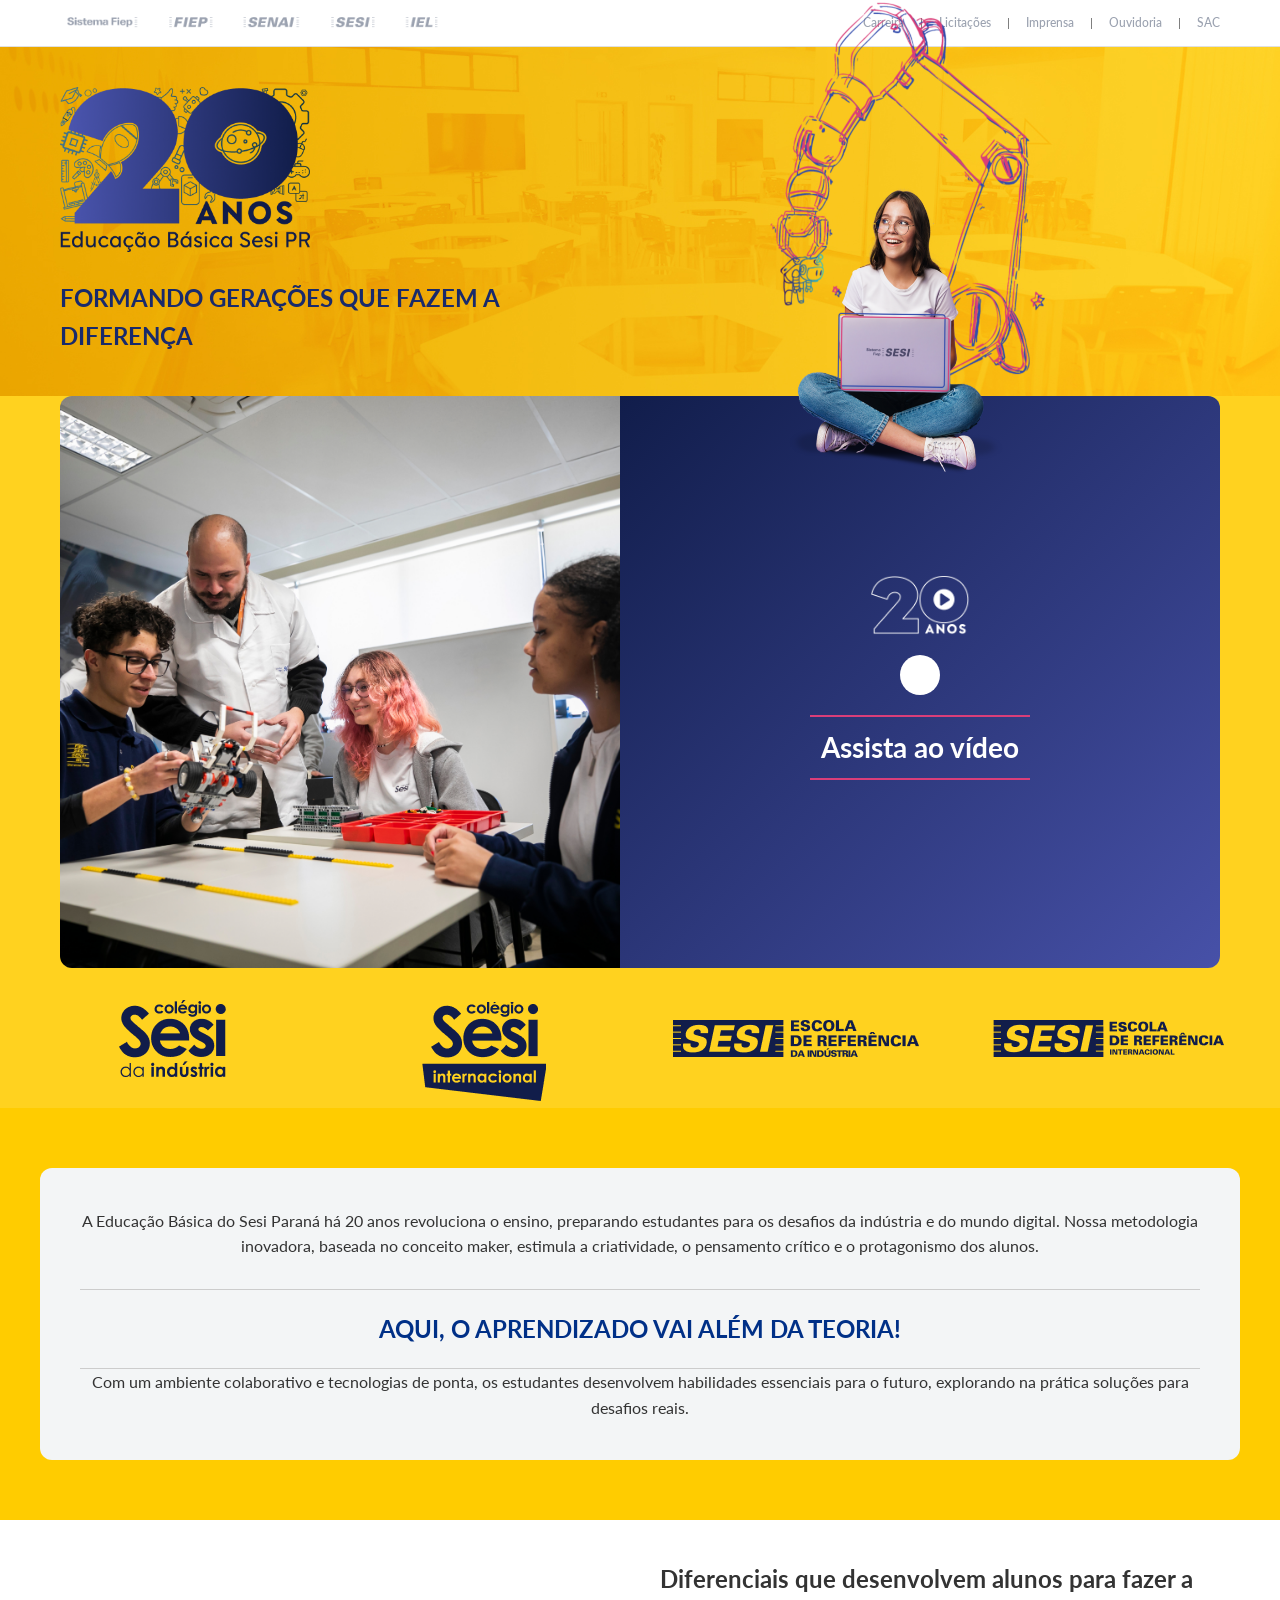
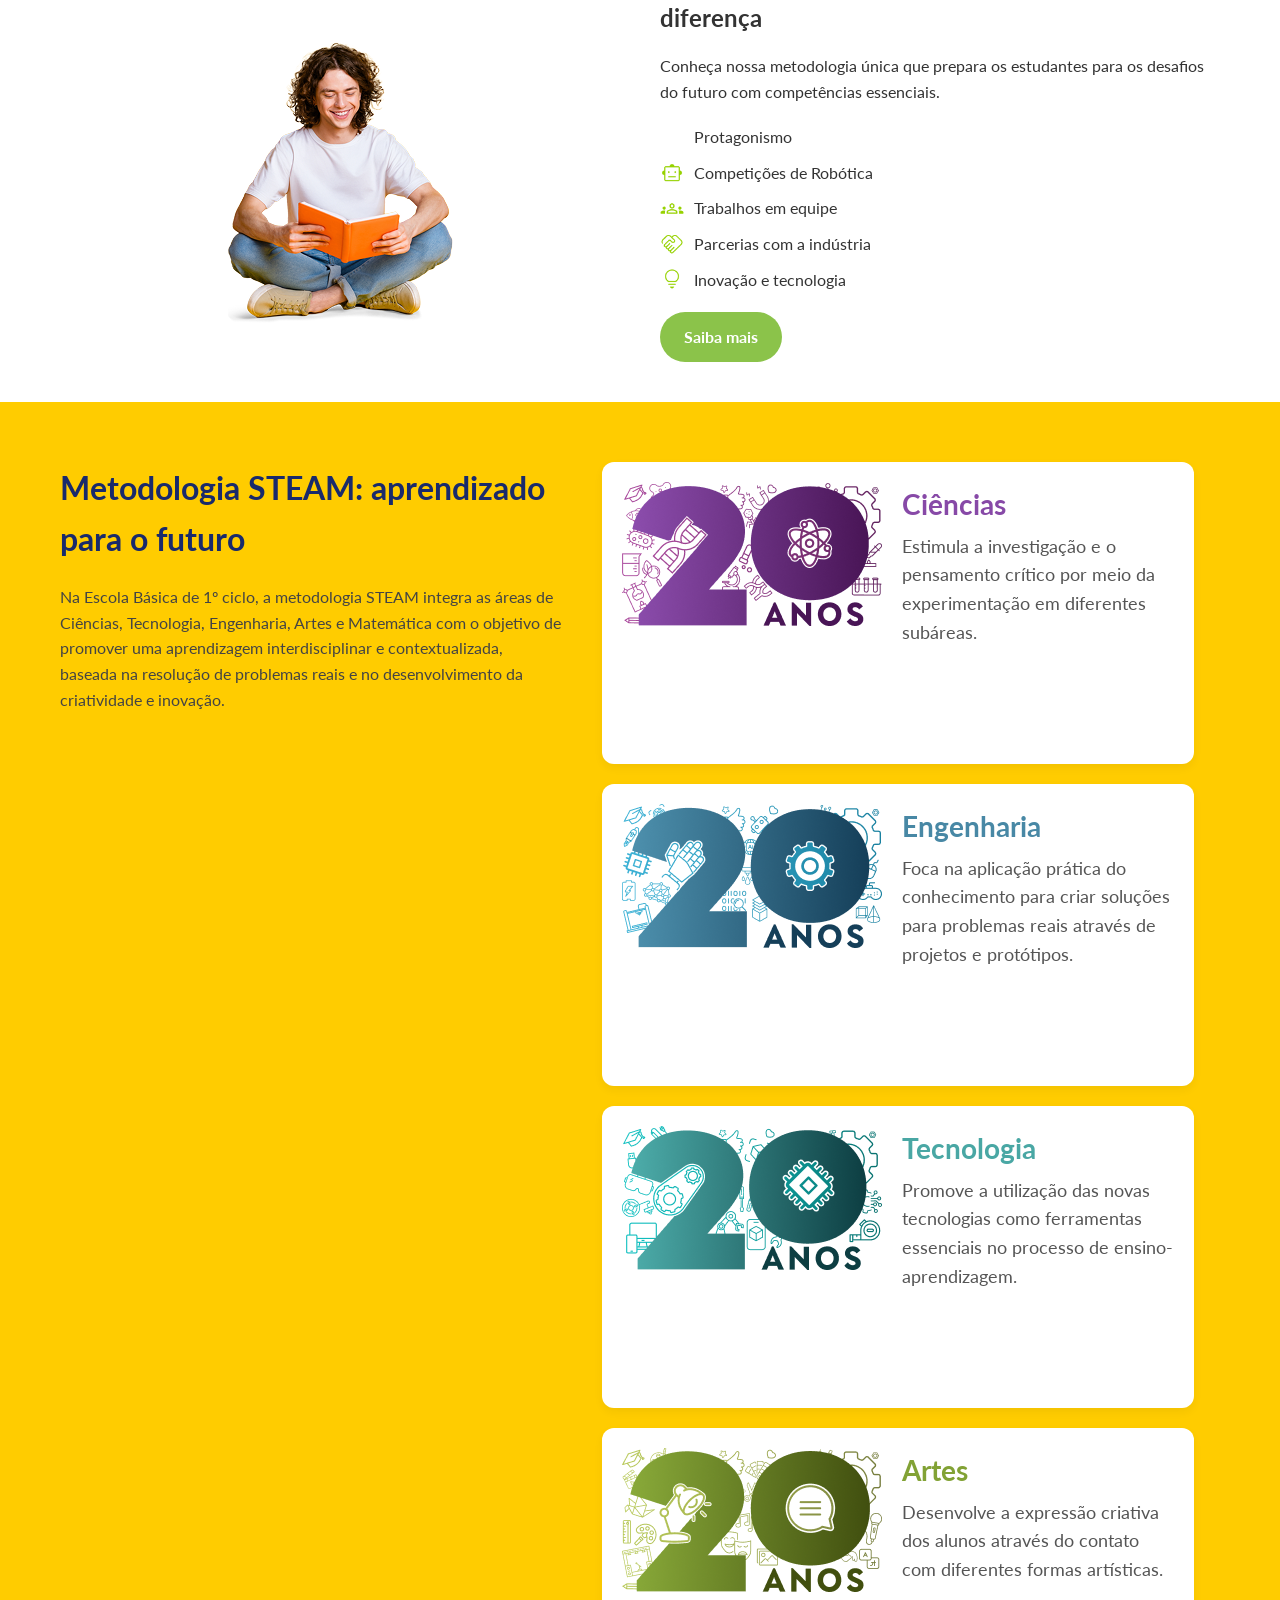
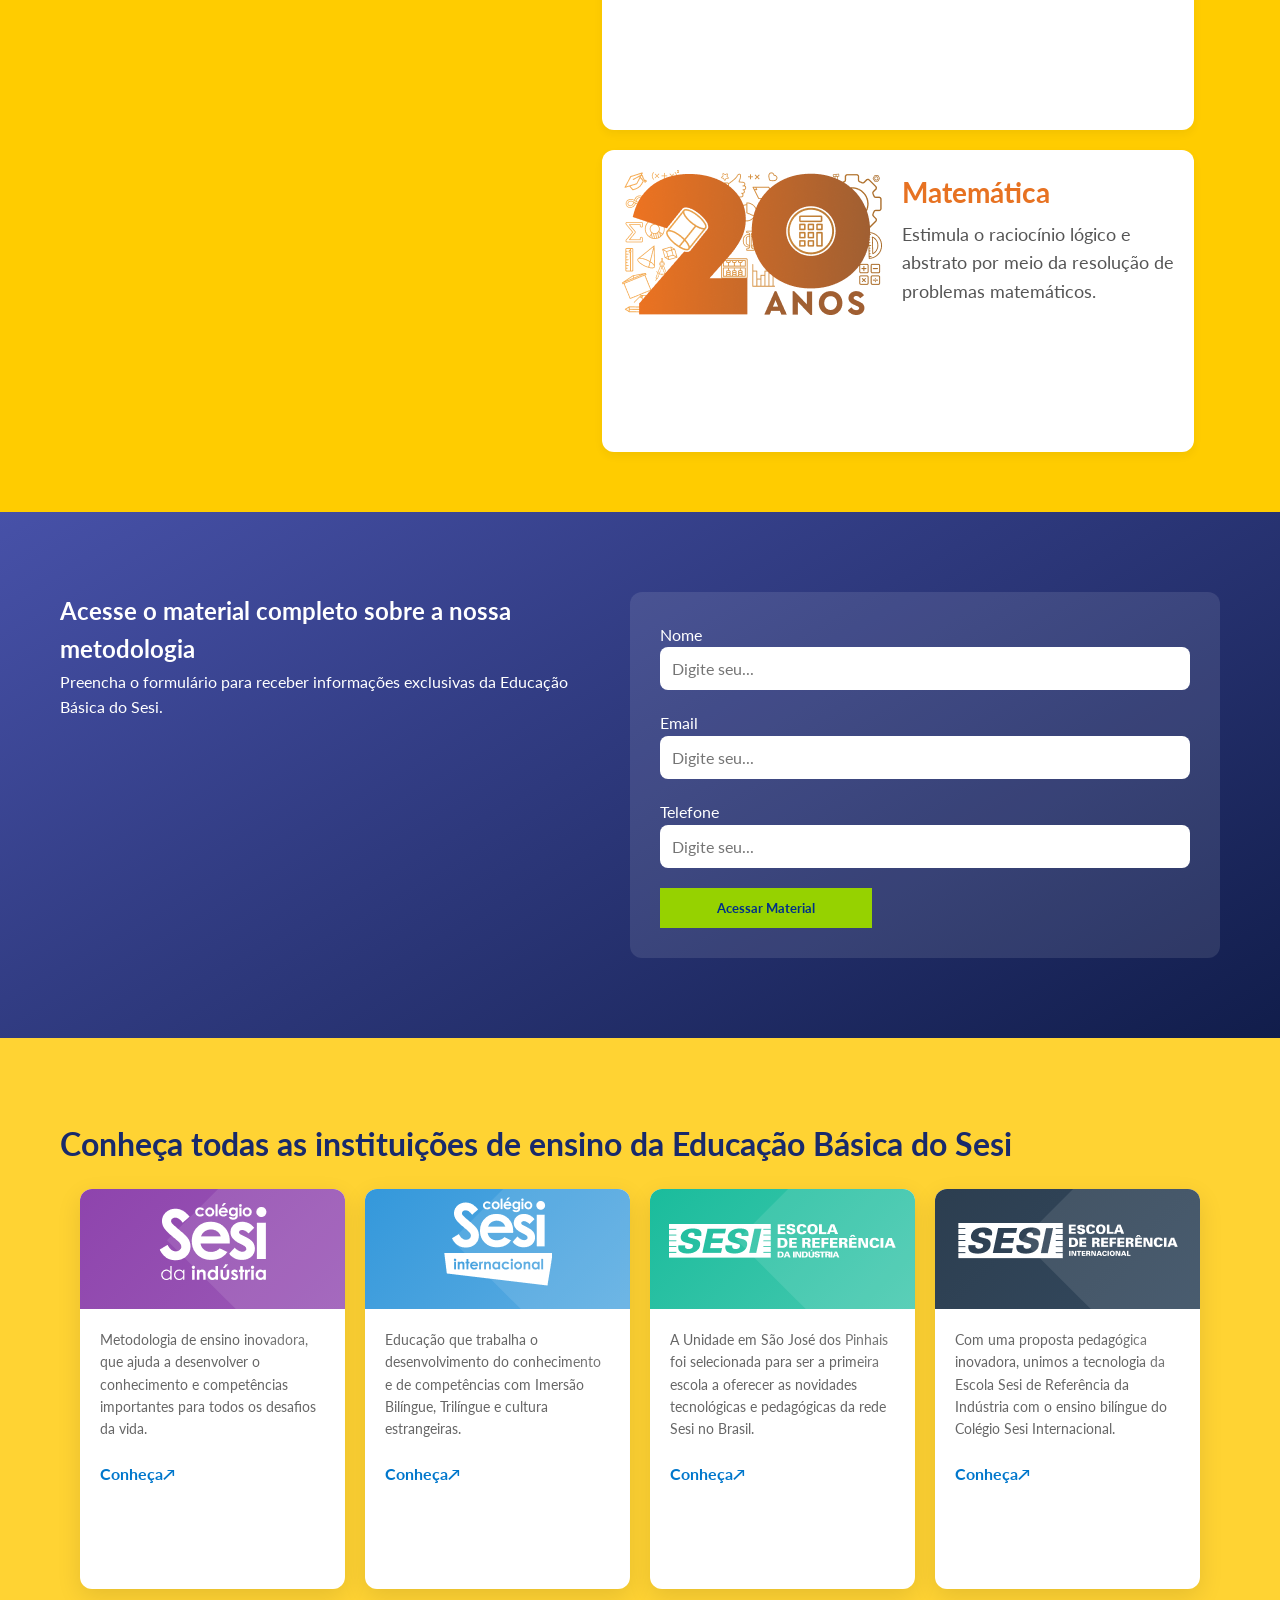
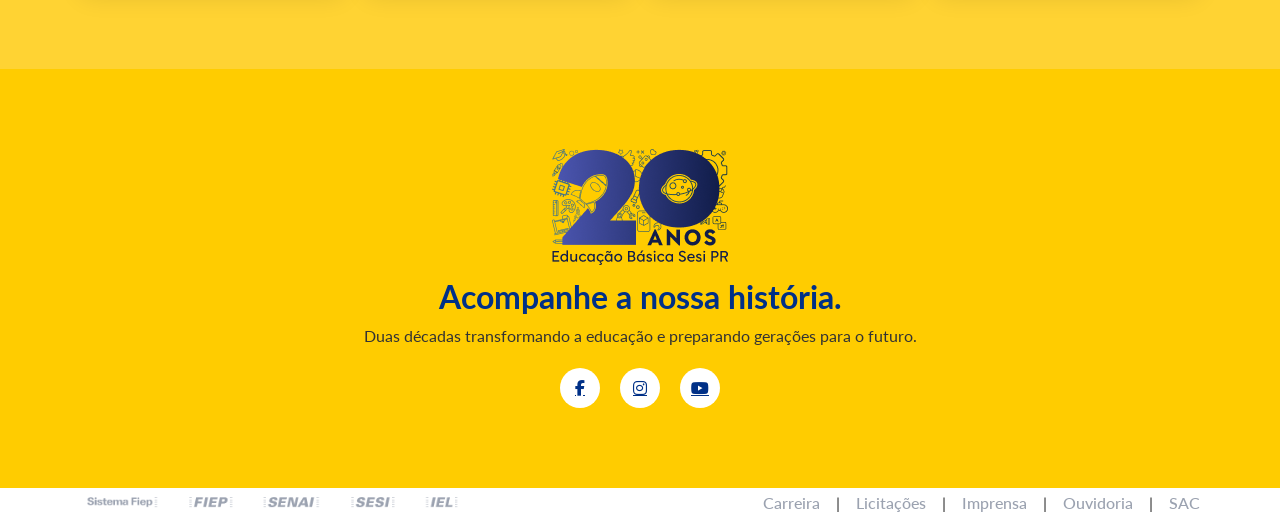
==== commit d2c27497: "corrigindo imagem header" ====
--- a/index.html
+++ b/index.html
@@ -77,9 +77,9 @@
 
   </div>
 
-  <div style="display: flex; justify-content: center; margin-top: 2rem;">
-    <img src="imagens/logos_do_sesi.png" class="logos_sesi" alt="Logos do SESI">
-  </div>
+<div class="container-logo">
+  <img src="imagens/logos_do_sesi.png" class="logos_sesi" alt="Logos do SESI">
+</div>
 </section>
 
 <!-- Missão e Frase-Chave -->
@@ -295,7 +295,27 @@
 
 <footer>
   <div class="container footer-content">
-    <img src="imagens/Barra integradora.png">
+    <div class="container institucional-container">
+    <div class="institucional-links">
+      <a href="#"><img src="imagens/Logo-barra-integradora.png"></a>
+      <a href="#"><img src="imagens/Logo-barra-integradora (1).png"></a>
+      <a href="#"><img src="imagens/Logo-barra-integradora (2).png"></a>
+      <a href="#"><img src="imagens/Logo-barra-integradora (3).png"></a>
+      <a href="#"><img src="imagens/Logo-barra-integradora (4).png"></a>
+    </div>
+    <div class="institucional-acessos">
+      <a href="#">Carreira</a>
+      <span>|</span>
+      <a href="#">Licitações</a>
+      <span>|</span>
+      <a href="#">Imprensa</a>
+      <span>|</span>
+      <a href="#">Ouvidoria</a>
+      <span>|</span>
+      <a href="#">SAC</a>
+      
+    </div>
+  </div>
    
   </div>
 </footer>
@@ -304,7 +324,7 @@
   function openVideoModal() {
     const modal = document.getElementById('videoModal');
     const iframe = modal.querySelector('iframe');
-    iframe.src = 'https://www.youtube.com/embed/Ii-lGchkP_w?autoplay=1';
+    iframe.src = 'https://www.youtube.com/embed/aHIsIxT-kmI?si=TeT0PxMVWs1vTBCM';
     modal.classList.add('show');
   }
   function handleFormSubmit(event) {
--- a/styles.css
+++ b/styles.css
@@ -128,11 +128,13 @@
   background-size: cover;
   background-position: center;
   padding: 40px 0;
+  position: relative;
 }
 
 .hero-overlay {
   width: 100%;
   height: 100%;
+  top: -180px; 
 }
 
 .hero-content {
@@ -167,8 +169,11 @@
 }
 
 .hero-girl {
-  max-width: 320px;
-  height: auto;
+  width: 589px;
+  height: 500px;
+  top: -50px; /* Você pode ajustar */
+  
+  position: absolute;
 }
 
 /* Vídeo */
@@ -177,6 +182,44 @@
   background: #FFD21F;
 
   
+}
+.modal {
+  position: fixed;
+  top: 0;
+  left: 0;
+  width: 100%;
+  height: 100%;
+  background: rgba(0, 0, 0, 0.8);
+  display: none;
+  align-items: center;
+  justify-content: center;
+  z-index: 1000;
+}
+
+.modal.show {
+  display: flex;
+}
+
+.modal-content {
+  position: relative;
+  background: #000; /* Fundo do vídeo */
+  padding: 20px;
+  border-radius: 8px;
+  max-width: 90%;
+  max-height: 90%;
+}
+
+.close-btn {
+  position: absolute;
+  top: 10px;
+  right: 15px;
+  font-size: 30px;
+  font-weight: bold;
+  color: #fff;
+  cursor: pointer;
+  z-index: 1001;
+  background: transparent;
+  border: none;
 }
 
 
@@ -623,7 +666,7 @@
   left: 0;
   width: 100%;
   height: 100%;
-  background: rgba(0, 0, 0, 0.8);
+  background: transparent;
   justify-content: center;
   align-items: center;
 }
@@ -633,7 +676,7 @@
 }
 
 .modal-content {
-  background: white;
+ 
   border-radius: 12px;
   max-width: 800px;
   width: 90%;
@@ -692,6 +735,16 @@
   overflow: hidden;
   box-shadow: 0 8px 25px rgba(0, 0, 0, 0.1);
   transition: all 0.3s ease;
+}
+.container-logo {
+  display: flex;
+  justify-content: center;
+  margin-top: 2rem;
+}
+
+.logos_sesi {
+  max-width: 100%;
+  height: auto;
 }
 
 .card:hover {
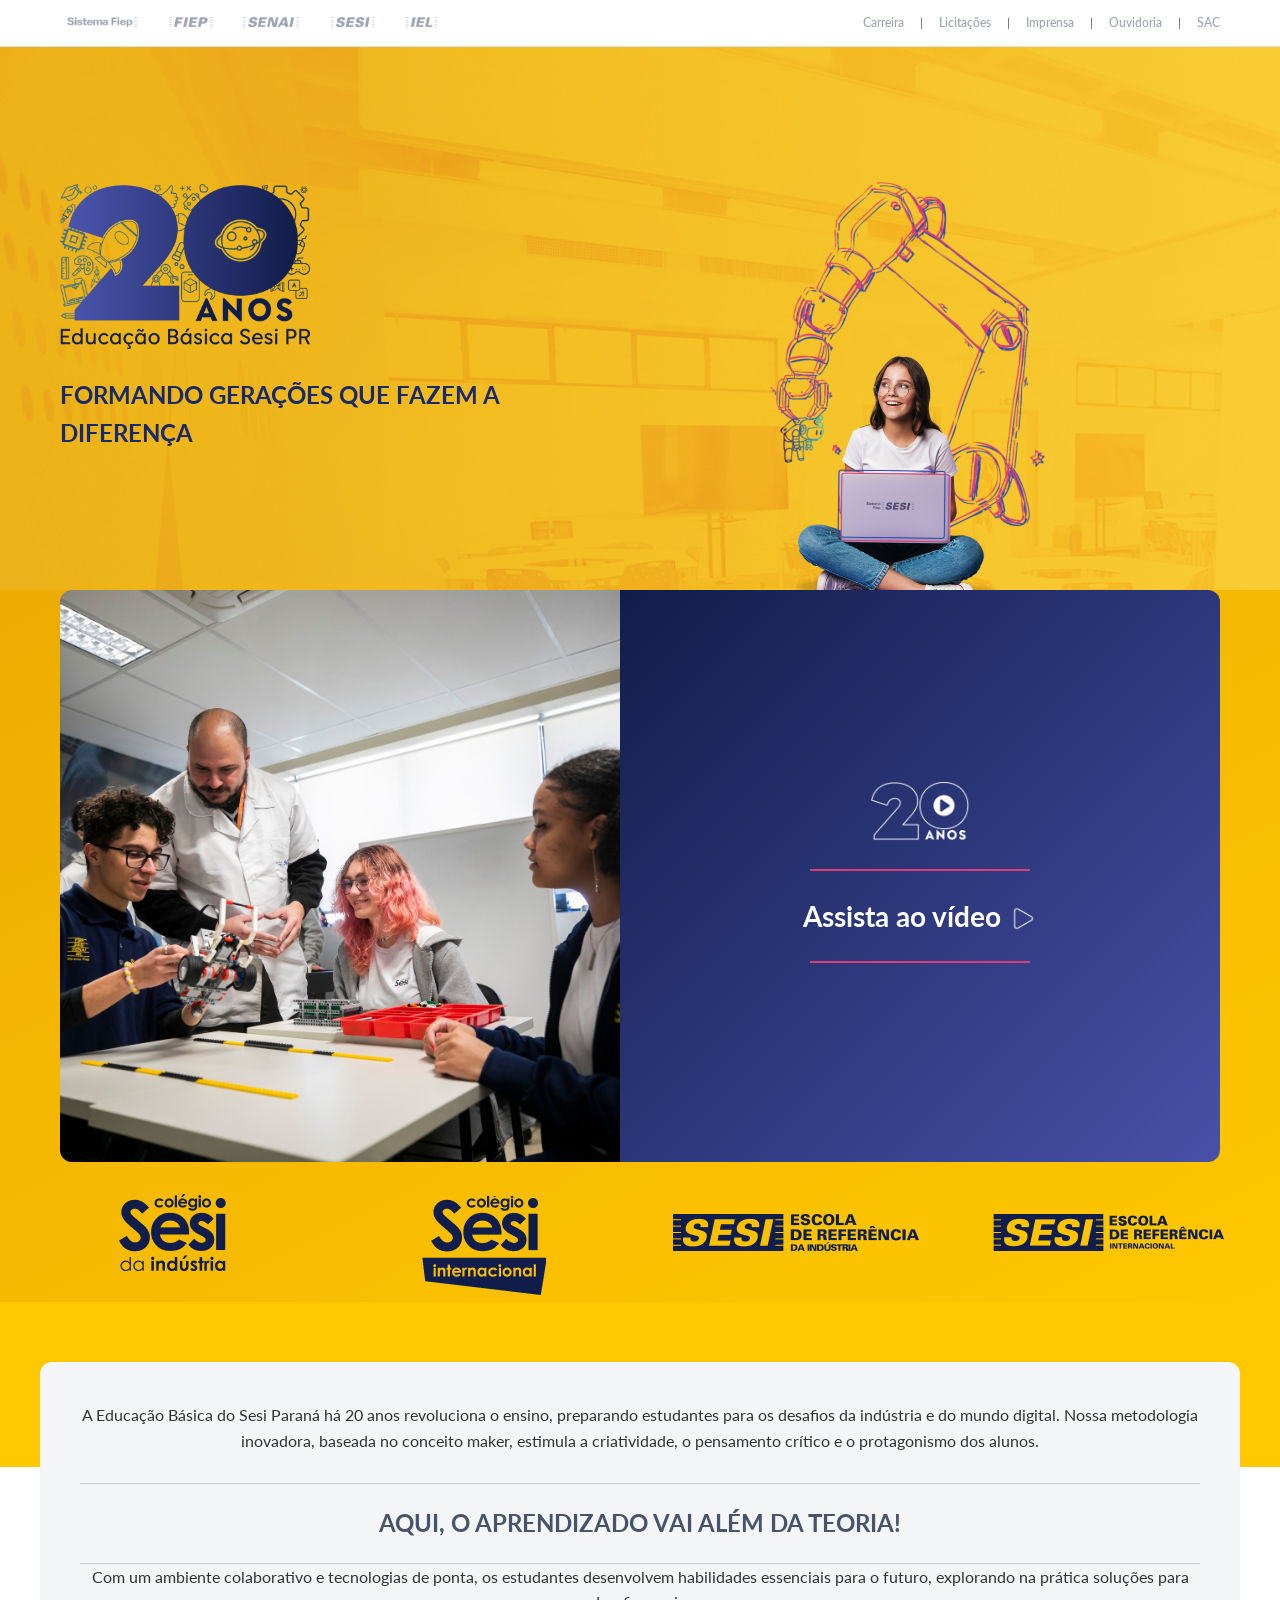
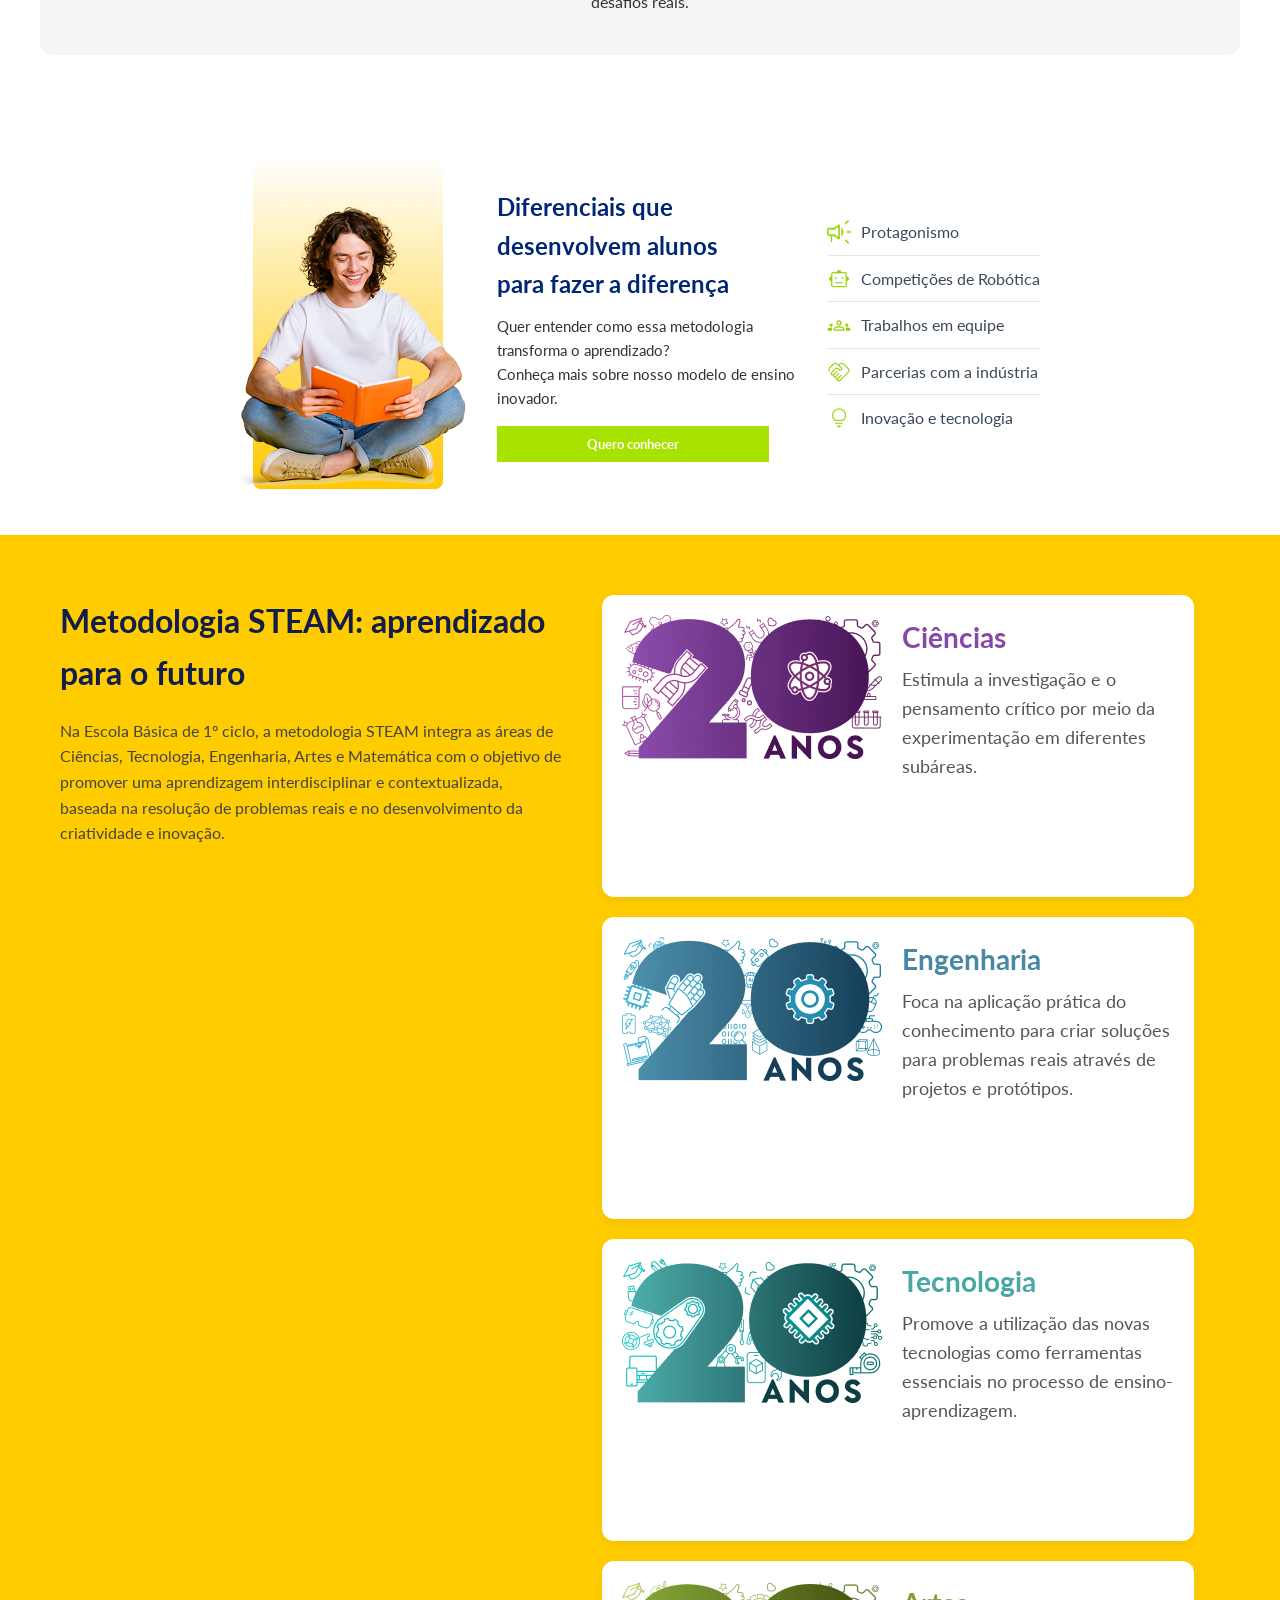
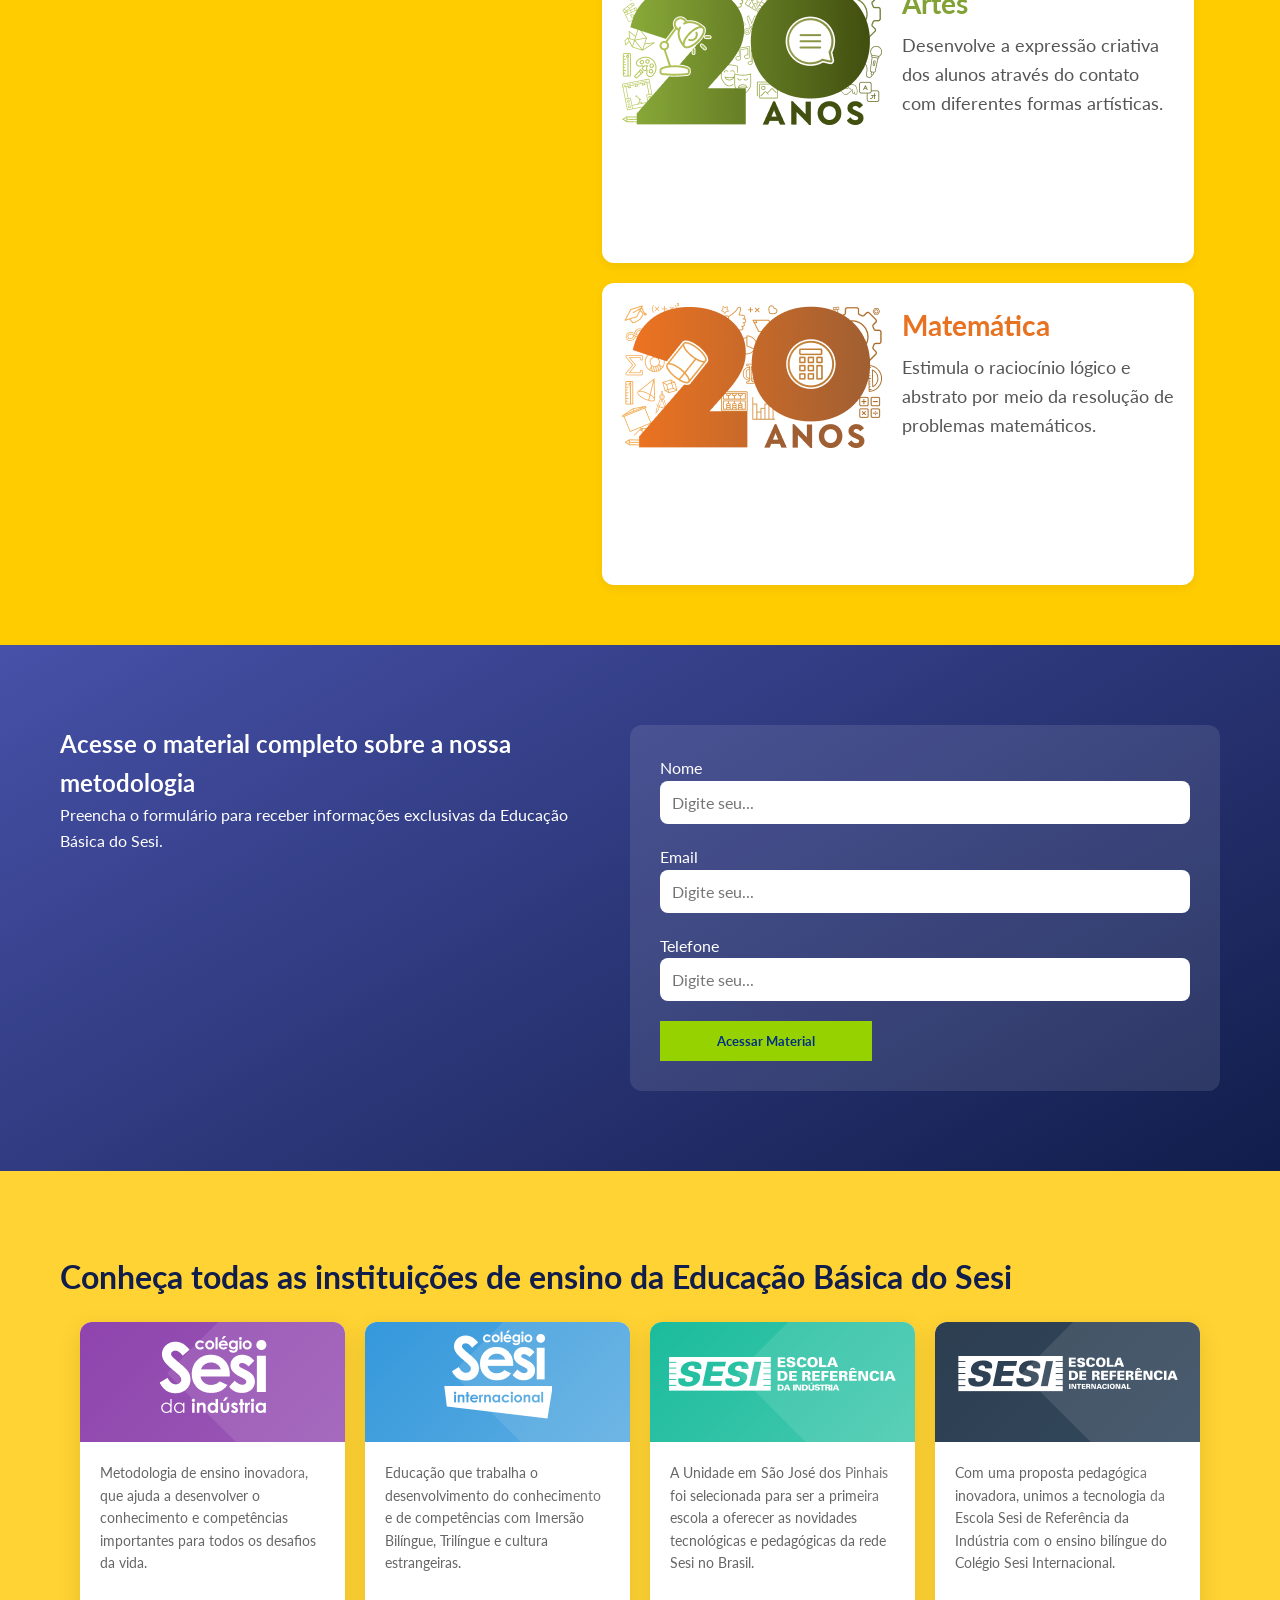
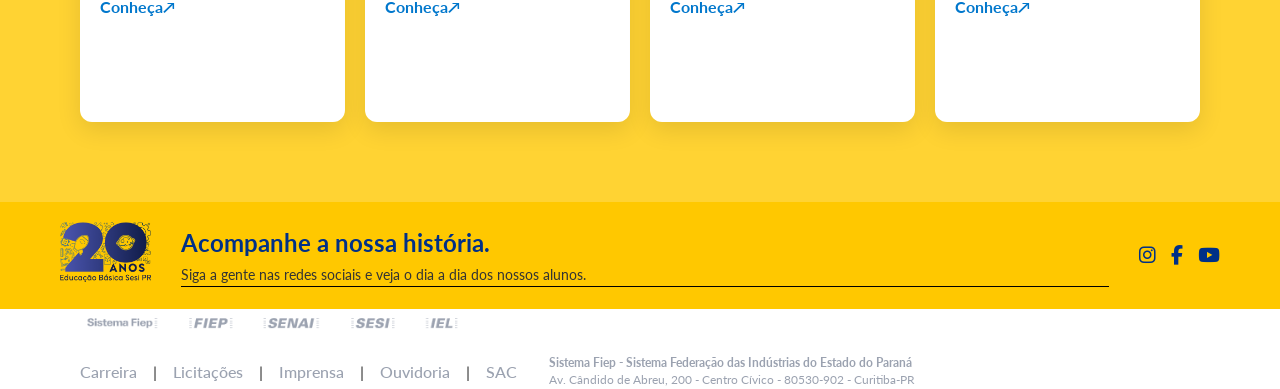
==== commit 41daa5b6: "atualizacoes finais no css" ====
--- a/index.html
+++ b/index.html
@@ -66,13 +66,18 @@
     <div class="video-content">
   <img src="selos/selo_do_video.png" alt="Selo do vídeo" class="selo">
 
-  <button onclick="openVideoModal()" class="play-button">
-    
-  </button>
-
   <div class="linha"></div>
-  <p class="texto-video">Assista ao vídeo</p>
-  <div class="linha"></div>
+
+<button class="botao-video" onclick="openVideoModal()">
+  <span>Assista ao vídeo</span>
+  <img src="imagens/play-button-removebg-preview.png" alt="Play" class="play-icon">
+</button>
+
+<div class="linha"></div>
+
+  
+
+
 </div>
 
   </div>
@@ -97,28 +102,27 @@
   </div>
 </section>
 
-
-<!-- Diferenciais -->
-<section class="differentials" id="diferenciais">
-  <div class="container">
-   <div class="diff-image">
-      <img src="imagens/aluno_lendo.png" alt="Estudante com laptop" class="student-laptop">
-    </div>
-    <div class="diff-content">
-      <h2>Diferenciais que desenvolvem alunos para fazer a diferença</h2>
-      <p>Conheça nossa metodologia única que prepara os estudantes para os desafios do futuro com competências essenciais.</p>
-      <ul class="diff-list">
-        <li><img src="icons/Bounding box.png">Protagonismo</li>
-        <li><img src="icons/smart_toy.png">Competições de Robótica</li>
-        <li><img src="icons/groups.png">Trabalhos em equipe</li>
-        <li><img src="icons/handshake.png">Parcerias com a indústria</li>
-        <li><img src="icons/lightbulb.png">Inovação e tecnologia</li>
-      </ul>
-      <a href="#metodologia" class="cta-button">Saiba mais</a>
-    </div>
-    
-  </div>
-</section>
+<section class="diferenciais">
+  <div class="imagem-aluno">
+    <img src="imagens/Image Container.png" alt="Aluno lendo"/>
+  </div>
+  <div class="conteudo">
+    <h2>Diferenciais que desenvolvem alunos <br> para fazer a diferença</h2>
+    <p>Quer entender como essa metodologia transforma o aprendizado?<br>
+    Conheça mais sobre nosso modelo de ensino inovador.</p>
+    <button>Quero conhecer</button>
+  </div>
+  <ul class="lista-diferenciais">
+    <li><img src="icons/campaign.png">Protagonismo</li>
+    <li><img src="icons/smart_toy.png">Competições de Robótica</li>
+    <li><img src="icons/groups.png">Trabalhos em equipe</li>
+    <li><img src="icons/handshake.png">Parcerias com a indústria</li>
+    <li><img src="icons/lightbulb.png">Inovação e tecnologia</li>
+  </ul>
+</section>
+
+
+
 
 <!-- Metodologia STEAM -->
 <section class="steam-methodology" id="metodologia">
@@ -278,20 +282,28 @@
 <!-- Rodapé com selo final e redes sociais -->
 <section class="history">
   <div class="container">
-    <div class="history-content">
-      <div class="anniversary-logo footer-logo">
-        <img src="selos/selo_20_anos_foooter.png">
-      </div>
-      <h2>Acompanhe a nossa história.</h2>
-      <p>Duas décadas transformando a educação e preparando gerações para o futuro.</p>
+    <div class="history-bar">
+      <div class="footer-logo">
+        <img src="selos/selo_20_anos_foooter.png" alt="20 anos">
+      </div>
+      <div class="history-text">
+        <h2>Acompanhe a nossa história.</h2>
+        <p>Siga a gente nas redes sociais e veja o dia a dia dos nossos alunos.</p>
+      </div>
+
+      
+
       <div class="social-links">
+        <a href="https://www.instagram.com/sesi_pr?igsh=aWJpd3kxdXJuMHUz" class="social-icon"><i class="fab fa-instagram"></i></a>
         <a href="https://www.facebook.com/sesipr" class="social-icon"><i class="fab fa-facebook-f"></i></a>
-        <a href="https://www.instagram.com/sesi_pr?igsh=aWJpd3kxdXJuMHUz" class="social-icon"><i class="fab fa-instagram"></i></a>
         <a href="https://www.youtube.com/@CanaldaIndustriaPR" class="social-icon"><i class="fab fa-youtube"></i></a>
       </div>
-    </div>
-  </div>
-</section>
+
+      
+    </div>
+  </div>
+</section>
+
 
 <footer>
   <div class="container footer-content">
@@ -313,7 +325,12 @@
       <a href="#">Ouvidoria</a>
       <span>|</span>
       <a href="#">SAC</a>
+      <a href="#"></a>
       
+      <div class="footer-address">
+  <p><strong>Sistema Fiep - Sistema Federação das Indústrias do Estado do Paraná</strong></p>
+  <p>Av. Cândido de Abreu, 200 - Centro Cívico - 80530-902 - Curitiba-PR</p>
+</div>
     </div>
   </div>
    
--- a/styles.css
+++ b/styles.css
@@ -38,6 +38,7 @@
 /* Header institucional */
 .header-institucional {
   background-color: #fff;
+  z-index: 10;
   font-size: 12px;
   color: #666;
   padding: 8px 0;
@@ -121,20 +122,37 @@
   color: var(--primary-color);
 }
 
-/* Hero */
 .hero {
-  background-color: rgba(255, 204, 0, 0.5); /* amarelo com 50% opacidade */
+  position: relative;
+  padding: 40px 0;
+  overflow: visible;
+  
+}
+
+.hero::before {
+  content: '';
+  position: absolute;
+  top: 0;
+  left: 0;
+  width: 100%;
+  height: 100%;
   background-image: url('imagens/fundo.jpg');
-  background-size: cover;
-  background-position: center;
-  padding: 40px 0;
+  opacity: 0.9;
+  z-index: -1;
+}
+
+
+
+.hero > * {
   position: relative;
-}
+  z-index: 1;
+}
+
 
 .hero-overlay {
   width: 100%;
   height: 100%;
-  top: -180px; 
+  position: relative;
 }
 
 .hero-content {
@@ -143,6 +161,7 @@
   align-items: center;
   flex-wrap: wrap;
   gap: 40px;
+  z-index: 2
 }
 
 .hero-left {
@@ -155,6 +174,7 @@
   text-align: right;
   display: flex;
   justify-content: flex-end;
+  align-items: flex-start
 }
 
 .hero-selo {
@@ -170,16 +190,19 @@
 
 .hero-girl {
   width: 589px;
-  height: 500px;
-  top: -50px; /* Você pode ajustar */
-  
-  position: absolute;
-}
+  height:604px;
+  height: auto;
+  position: relative; /* ou nenhum posicionamento */
+  top: 90px; /* zera o deslocamento */
+  right: 0;
+  z-index: 1 /* Se quiser garantir que fique atrás */
+}
+
 
 /* Vídeo */
 .video-section {
-  
-  background: #FFD21F;
+  z-index: 5;
+  background: linear-gradient(153deg, #ECAC02 0%, #FFC800 100%);
 
   
 }
@@ -257,6 +280,7 @@
   text-align: center;
   width: 488px;
   height: 572px;
+  z-index:5;
 }
 
 .selo {
@@ -265,23 +289,31 @@
   max-width: 120px;
 }
 
-.play-button {
-  width: 40px;
-  height: 40px;
-  background-color: white;
+
+
+.botao-video {
+  background: none;
   border: none;
-  border-radius: 50%;
-  display: flex;
-  align-items: center;
-  justify-content: center;
-  margin: 0 auto 12px auto;
+  color: white;
+  font-weight: bold;
+  font-size: 28px;
+  display: flex;
+  align-items: center;
+  gap: 8px;
   cursor: pointer;
-}
-
-.play-button img {
-  width: 16px;
-  height: 16px;
-}
+  padding: 0;
+}
+
+.botao-video .play-icon {
+  width: 29px;
+  height: 29px;
+  
+  filter: brightness(1000%) invert(5);
+  margin-top: 25px;
+}
+
+
+
 
 .linha {
   width: 220px;
@@ -301,16 +333,23 @@
   margin-bottom: 20px;
 }
 
+hr {
+  border: none;
+  border-top: 2px solid #48536C;
+  margin: 40px 0; /* ajuste conforme necessário */
+}
 
 /* Missão */
 .mission {
-  background-color: var(--primary-color);
-  padding: 60px 0;
+  
+background: linear-gradient(to top, #FFFFFF 60%, #FFC800 60%);
+padding: 60px 0;
 }
 
 .mission .container {
   background: #F3F5F6;
   border-radius: 12px;
+  
   padding: 40px;
   text-align: center;
 }
@@ -329,93 +368,88 @@
 
 .highlight-box h2 {
   font-size: 1.5rem;
-  color: var(--secondary-color);
+  color: #48536C;
   font-weight: bold;
   font-family: 'Lato', sans-serif;
 
 }
 
-/* Diferenciais */
-.differentials .container {
-  display: flex;
-  align-items: center;
-  justify-content: space-between;
-  gap: 40px;
-  flex-wrap: wrap; /* garante responsividade em telas menores */
-  max-width: 1200px;
-  margin: 0 auto;
-  padding: 40px 20px;
-}
-
-.diff-image {
+.diferenciais {
+  display: flex;
+  align-items: center;
+  justify-content: center;
+  gap: 30px; /* Espaço entre as colunas */
+  padding: 40px;
+}
+
+.diferenciais .imagem img {
+  max-width: 180px;
+  height: auto;
+}
+
+.diferenciais .conteudo {
+  max-width: 300px;
+}
+
+.diferenciais .conteudo h2 {
+  font-size: 1.5rem;
+  color: #002776;
+  margin-bottom: 10px;
+}
+
+.diferenciais .conteudo p {
+  margin-bottom: 15px;
+  font-size: 0.95rem;
+}
+.col-esquerda,
+.col-direita {
   flex: 1;
-  min-width: 280px;
-  text-align: center;
-}
-
-.diff-image img {
-  max-width: 100%;
-  height: auto;
-}
-
-.diff-content {
-  flex: 1;
-  min-width: 280px;
-}
-
-.diff-content h2 {
-  font-size: 24px;
-  margin-bottom: 16px;
-}
-
-.diff-content p {
-  font-size: 16px;
-  margin-bottom: 20px;
-}
-
-.diff-list {
+}
+.diferenciais .conteudo button {
+  background-color: #A8E300;
+  color: #fff;
+  padding: 10px 90px;
+  border: none;
+  font-weight: bold;
+  cursor: pointer;
+}
+.lista-diferenciais {
   list-style: none;
   padding: 0;
-  margin-bottom: 20px;
-}
-
-.diff-list li {
-  display: flex;
-  align-items: center;
-  margin-bottom: 10px;
-  font-size: 16px;
-}
-
-.diff-list li img {
+  margin: 0;
+  max-width: 300px;
+}
+.imagem-aluno{
+  display: block;
+}
+.lista-diferenciais li {
+  display: flex;
+  align-items: center;
+  gap: 10px;
+  padding: 10px 0;
+  border-bottom: 1px solid #e5e5e5;
+  font-size: 1rem;
+  color: #3c4858;
+}
+
+.lista-diferenciais li:last-child {
+  border-bottom: none;
+}
+
+.lista-diferenciais svg,
+.lista-diferenciais img {
   width: 24px;
   height: 24px;
-  margin-right: 10px;
-}
-
-.cta-button {
-  display: inline-block;
-  background-color: #DA3E79;
-  color: white;
-  padding: 10px 20px;
-  text-decoration: none;
-  border-radius: 6px;
-  font-weight: bold;
-}
-
-
-.cta-button {
-  background-color: #8BC34A;
-  color: white;
-  padding: 12px 24px;
-  border-radius: 30px;
-  font-weight: bold;
-  display: inline-block;
-}
+  flex-shrink: 0;
+  color: #b3d31a; /* Verde-limão */
+}
+
+
 
 /* STEAM */
 
 .steam-methodology {
-  background-color: #FFF176; /* fundo amarelo */
+  background-color: #FFF176; 
   padding: 60px 20px;
 }
 
@@ -432,10 +466,11 @@
 }
 
 .section-title {
-  color: #192A6B; /* verde escuro */
+  color: #111D4A; 
   font-size: 2rem;
   font-weight: bold;
   margin-bottom: 20px;
+  word-wrap: break-word;
 }
 
 .section-description {
@@ -597,43 +632,68 @@
 
 /* Rodapé */
 .history {
-  background: var(--primary-color);
-  padding: 80px 0;
-  text-align: center;
-}
-
-.history h2 {
-  font-size: 2rem;
+  background:#FFC800;
+  padding: 20px 0;
+}
+
+.history-bar {
+  display: flex;
+  align-items: center;
+  justify-content: space-between;
+  gap: 30px;
+  flex-wrap: wrap;
+  
+}
+
+.footer-logo img {
+  height: 60px;
+  width: auto;
+}
+.footer-address {
+ 
+  font-size: 0.75rem;
+  color:#9BA2B0;
+  line-height: 1.4;
+}
+
+.history-text {
+  flex: 1;
+  min-width: 250px;
+  border-bottom: 0.9px solid black;
+}
+
+.history-text h2 {
+  font-size: 1.5rem;
   color: var(--secondary-color);
+  margin: 0;
+}
+
+.history-text p {
+  margin: 0;
+  color: #333;
+  font-size: 0.9rem;
 }
 
 .social-links {
   display: flex;
-  justify-content: center;
-  gap: 20px;
-  margin-top: 20px;
+  gap: 15px;
 }
 
 .social-icon {
-  background: white;
   color: var(--secondary-color);
-  width: 40px;
-  height: 40px;
-  border-radius: 50%;
-  display: flex;
-  justify-content: center;
-  align-items: center;
+  font-size: 1.2rem;
   transition: 0.3s;
 }
 
 .social-icon:hover {
-  transform: translateY(-5px);
-}
+  transform: translateY(-3px);
+}
+
 
 .footer {
   background-color: white;
   color: white;
-  padding: 100px 0 30px 0; /* Aumentei o padding-top para dar espaço para a imagem */
+  padding: 100px 0 30px 0; 
   position: relative;
   text-align: center;
 }
@@ -852,9 +912,7 @@
                 grid-template-columns: 1fr;
             }
             
-            body {
-                padding: 20px 10px;
-            }
+            
         }
 
         /* Animação de entrada */
@@ -984,3 +1042,39 @@
     width: 100%;
   }
 }
+
+
+@media (max-width: 768px) {
+  .container-diferenciais {
+    flex-direction: column;
+    align-items: center;
+    text-align: center;
+    gap: 20px;
+  }
+
+  .col-esquerda,
+  .col-direita {
+    width: 100%;
+    max-width: 100%;
+  }
+
+  .imagem-aluno {
+    display: none; 
+  }
+
+  .lista-diferenciais {
+    width: 100%;
+    display: flex;
+    flex-direction: column;
+    align-items: center;
+  }
+
+  .lista-diferenciais li {
+    justify-content: center;
+    width: 100%;
+  }
+
+  .imagem-aluno {
+    display: none; /* Some a imagem do aluno no mobile */
+  }
+}
